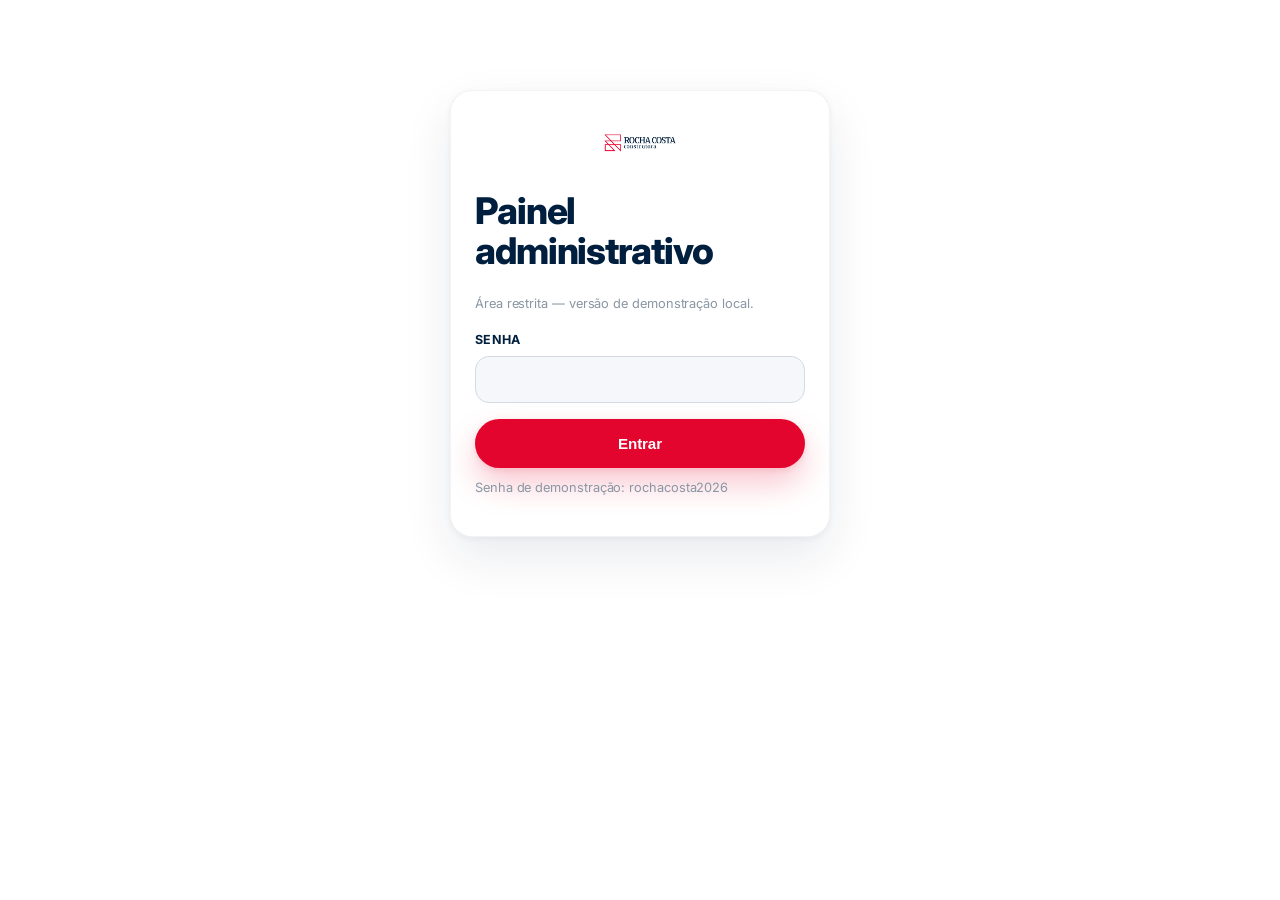
==== admin.html @ c2642dbd "Preparar site para deploy (Render): gunicorn, render.yaml, .gitignore Co-Authored-By: Claude Sonnet " ====
<!DOCTYPE html>
<html lang="pt-BR">
<head>
<meta charset="UTF-8">
<meta name="viewport" content="width=device-width, initial-scale=1.0">
<title>Painel Administrativo (demo) | Rocha Costa</title>
<meta name="robots" content="noindex, nofollow">
<link rel="preconnect" href="https://fonts.googleapis.com">
<link href="https://fonts.googleapis.com/css2?family=Inter:wght@400;500;600;700;800;900&display=swap" rel="stylesheet">
<link rel="stylesheet" href="css/style.css">
</head>
<body>

<div id="login-screen">
  <div class="login-box card">
    <div class="card-body">
      <img src="img/logo-rocha-costa.png" alt="Rocha Costa Construtora" class="brand-logo" style="margin-bottom:20px;">
      <h2>Painel administrativo</h2>
      <p class="form-note" style="margin-bottom:16px;">Área restrita — versão de demonstração local.</p>
      <form id="admin-login-form">
        <div class="field" style="margin-bottom:16px;">
          <label for="admin-senha">Senha</label>
          <input id="admin-senha" type="password" required>
        </div>
        <p id="admin-login-erro" style="display:none;color:var(--red);font-size:.85rem;margin-bottom:12px;">Senha incorreta. Tente novamente.</p>
        <button type="submit" class="btn btn-primary btn-block">Entrar</button>
        <p class="form-note">Senha de demonstração: rochacosta2026</p>
      </form>
    </div>
  </div>
</div>

<div id="admin-app" class="admin-shell" style="display:none;">
  <aside class="admin-sidebar">
    <div class="brand" style="color:#fff;margin-bottom:24px;"><span class="brand-mark">RC</span>Admin</div>
    <a href="#" data-admin-secao="secao-dashboard" class="active">Dashboard</a>
    <a href="#" data-admin-secao="secao-hero">Hero (Início)</a>
    <a href="#" data-admin-secao="secao-empreendimentos">Empreendimentos</a>
    <a href="#" data-admin-secao="secao-imoveis">Imóveis</a>
    <a href="#" data-admin-secao="secao-depoimentos">Depoimentos</a>
    <a href="#" style="margin-top:20px;border-top:1px solid rgba(255,255,255,.1);padding-top:16px;" id="admin-logout">Sair</a>
    <a href="index.html" style="color:var(--gray-500);font-size:.82rem;">← Voltar para o site</a>
  </aside>

  <main class="admin-main">
    <div class="badge-demo">
      ✅ As alterações feitas aqui já ficam salvas no servidor (server/data/*.json) e aparecem para todos os visitantes do site. É uma senha única compartilhada (sem contas por pessoa) — troque-a em <code>server/.env</code> antes de publicar.
    </div>

    <section id="secao-dashboard" class="admin-section">
      <h2>Dashboard</h2>
      <div class="grid grid-3">
        <div class="card"><div class="card-body"><h3 id="dash-hero-total">—</h3><p>Slides do hero</p></div></div>
        <div class="card"><div class="card-body"><h3 id="dash-empreendimentos-total">—</h3><p>Empreendimentos</p></div></div>
        <div class="card"><div class="card-body"><h3 id="dash-imoveis-total">—</h3><p>Imóveis cadastrados</p></div></div>
        <div class="card"><div class="card-body"><h3 id="dash-depoimentos-total">—</h3><p>Depoimentos</p></div></div>
      </div>
    </section>

    <section id="secao-hero" class="admin-section" style="display:none;">
      <div class="admin-toolbar">
        <h2 class="mt-0">Hero da página inicial</h2>
      </div>
      <table class="admin-table" style="margin-bottom:30px;">
        <thead><tr><th>Imagem</th><th>Título</th><th>Botão leva para</th><th>Área manual</th><th>Ações</th></tr></thead>
        <tbody id="admin-hero-tbody"></tbody>
      </table>

      <div class="form-card">
        <h3 class="mt-0" id="form-hero-titulo-secao">Adicionar slide</h3>
        <form id="form-hero">
          <input type="hidden" id="hero-id">
          <div class="form-row">
            <div class="field"><label for="hero-eyebrow">Selo pequeno (eyebrow)</label><input id="hero-eyebrow" placeholder="Ex: Construtora em Petrolina-PE"></div>
            <div class="field"><label for="hero-cta-texto">Texto do botão</label><input id="hero-cta-texto" required></div>
          </div>
          <div class="field" style="margin-bottom:16px;">
            <label for="hero-titulo">Título (H1)</label>
            <input id="hero-titulo" required>
          </div>
          <div class="field" style="margin-bottom:16px;">
            <label for="hero-texto">Texto de apoio</label>
            <textarea id="hero-texto" rows="3"></textarea>
          </div>

          <div class="form-row">
            <div class="field">
              <label for="hero-cta-tipo">Botão leva para</label>
              <select id="hero-cta-tipo">
                <option value="imoveis">Empreendimentos (catálogo de imóveis)</option>
                <option value="portfolio">Portfólio de obras</option>
                <option value="simulador">Simulador de financiamento</option>
                <option value="depoimentos">Depoimentos</option>
                <option value="contato">Contato</option>
                <option value="whatsapp">WhatsApp</option>
                <option value="url">URL personalizada</option>
              </select>
            </div>
            <div class="field" id="hero-cta-valor-wrap" style="display:none;">
              <label for="hero-cta-valor">URL personalizada</label>
              <input id="hero-cta-valor" placeholder="https://...">
            </div>
          </div>

          <div class="form-row">
            <div class="field">
              <label for="hero-imagem-arquivo">Imagem para desktop (upload)</label>
              <input type="file" id="hero-imagem-arquivo" accept="image/png,image/jpeg,image/webp,image/gif">
              <input type="text" id="hero-imagem-url" placeholder="ou cole a URL de uma imagem já publicada" style="margin-top:8px;">
              <p class="form-note" id="hero-upload-status"></p>
            </div>
            <div class="field">
              <label for="hero-imagem-mobile-arquivo">Imagem para celular (upload)</label>
              <input type="file" id="hero-imagem-mobile-arquivo" accept="image/png,image/jpeg,image/webp,image/gif">
              <input type="text" id="hero-imagem-mobile-url" placeholder="ou cole a URL de uma imagem já publicada" style="margin-top:8px;">
              <p class="form-note" id="hero-upload-mobile-status"></p>
              <p class="form-note" style="margin-top:6px;">Opcional. Se não enviar, a imagem de desktop também é usada no celular.</p>
            </div>
          </div>

          <div class="field" style="margin-bottom:16px;">
            <label class="checkbox-row" style="margin-bottom:10px;">
              <input type="checkbox" id="hero-area-ativa">
              <span>Esta imagem já tem um botão desenhado nela — definir manualmente a área clicável sobre a imagem (destino usa a opção "Botão leva para" acima)</span>
            </label>
            <div id="hero-area-editor-wrap" style="display:none;">
              <p class="form-note" style="margin-top:0;">Arraste sobre a imagem para desenhar a área, ou ajuste os números abaixo. Sem detecção automática — 100% manual.</p>
              <div class="area-editor" id="hero-area-editor">
                <img id="hero-area-preview-img" alt="Prévia da imagem do slide">
                <div class="area-editor-box" id="hero-area-box" style="display:none;"></div>
              </div>
              <div class="form-row" style="margin-top:14px;">
                <div class="field"><label for="hero-area-x">X (%)</label><input type="number" id="hero-area-x" min="0" max="100" step="0.1" value="10"></div>
                <div class="field"><label for="hero-area-y">Y (%)</label><input type="number" id="hero-area-y" min="0" max="100" step="0.1" value="10"></div>
              </div>
              <div class="form-row">
                <div class="field"><label for="hero-area-largura">Largura (%)</label><input type="number" id="hero-area-largura" min="1" max="100" step="0.1" value="30"></div>
                <div class="field"><label for="hero-area-altura">Altura (%)</label><input type="number" id="hero-area-altura" min="1" max="100" step="0.1" value="15"></div>
              </div>
            </div>
          </div>

          <div class="hero-actions">
            <button type="submit" class="btn btn-primary">Salvar slide</button>
            <button type="button" id="hero-cancelar" class="btn btn-outline-navy">Limpar formulário</button>
          </div>
          <p class="form-note">As mudanças aparecem no site assim que você salvar — recarregue a home para ver.</p>
        </form>
      </div>
    </section>

    <section id="secao-empreendimentos" class="admin-section" style="display:none;">
      <div class="admin-toolbar">
        <h2 class="mt-0">Empreendimentos</h2>
      </div>
      <table class="admin-table" style="margin-bottom:30px;">
        <thead><tr><th>Capa</th><th>Nome</th><th>Status</th><th>Ano</th><th>Unidades</th><th>Ações</th></tr></thead>
        <tbody id="admin-empreendimentos-tbody"></tbody>
      </table>

      <div class="form-card">
        <h3 class="mt-0" id="form-empreendimento-titulo-secao">Adicionar empreendimento</h3>
        <form id="form-empreendimento">
          <input type="hidden" id="emp-id">
          <div class="form-row">
            <div class="field"><label for="emp-nome">Nome</label><input id="emp-nome" required></div>
            <div class="field">
              <label for="emp-status">Status</label>
              <select id="emp-status">
                <option>Lançamento</option>
                <option>Em construção</option>
                <option>Entregue</option>
              </select>
            </div>
          </div>
          <div class="field" style="margin-bottom:16px;">
            <label for="emp-descricao">Descrição</label>
            <textarea id="emp-descricao" rows="3"></textarea>
          </div>
          <div class="field" style="margin-bottom:16px;">
            <label for="emp-diferenciais">Diferenciais (um por linha)</label>
            <textarea id="emp-diferenciais" rows="3" placeholder="Equipe própria de obra
Documentação regularizada"></textarea>
          </div>
          <div class="form-row">
            <div class="field"><label for="emp-ano">Ano</label><input type="number" id="emp-ano" min="2000" max="2100"></div>
            <div class="field"><label for="emp-total-unidades">Total de unidades</label><input type="number" id="emp-total-unidades" min="0"></div>
          </div>
          <div class="form-row">
            <div class="field"><label for="emp-lat">Latitude</label><input type="number" step="any" id="emp-lat" value="-9.3891"></div>
            <div class="field"><label for="emp-lng">Longitude</label><input type="number" step="any" id="emp-lng" value="-40.5030"></div>
          </div>

          <div class="field" style="margin-bottom:16px;">
            <label for="emp-imagens-arquivo">Fotos (pode selecionar várias de uma vez)</label>
            <input type="file" id="emp-imagens-arquivo" accept="image/png,image/jpeg,image/webp,image/gif" multiple>
            <p class="form-note" id="emp-upload-status"></p>
            <p class="form-note" style="margin-top:6px;">A primeira foto da lista é a capa (marcada em vermelho). Arraste as miniaturas para reordenar.</p>
            <div id="emp-imagens-lista" class="admin-galeria"></div>
          </div>

          <div class="hero-actions">
            <button type="submit" class="btn btn-primary">Salvar empreendimento</button>
            <button type="button" id="emp-cancelar" class="btn btn-outline-navy">Limpar formulário</button>
          </div>
        </form>
      </div>
    </section>

    <section id="secao-imoveis" class="admin-section" style="display:none;">
      <div class="admin-toolbar">
        <h2 class="mt-0">Imóveis</h2>
      </div>
      <table class="admin-table" style="margin-bottom:30px;">
        <thead><tr><th>ID</th><th>Título</th><th>Bairro</th><th>Status</th><th>Preço</th><th>Ações</th></tr></thead>
        <tbody id="admin-imoveis-tbody"></tbody>
      </table>

      <div class="form-card" id="form-imovel-wrap">
        <h3 class="mt-0">Adicionar / editar imóvel</h3>
        <form id="form-imovel">
          <input type="hidden" id="imovel-id">
          <div class="form-row">
            <div class="field"><label for="imovel-titulo">Título</label><input id="imovel-titulo" required></div>
            <div class="field"><label for="imovel-bairro">Bairro</label><input id="imovel-bairro" required></div>
          </div>
          <div class="form-row">
            <div class="field">
              <label for="imovel-status">Status</label>
              <select id="imovel-status">
                <option>Lançamento</option>
                <option>Em obras</option>
                <option>Pronto para morar</option>
              </select>
            </div>
            <div class="field"><label for="imovel-preco">Preço (R$)</label><input id="imovel-preco" type="number" required></div>
          </div>
          <div class="field" style="margin-bottom:18px;">
            <label for="imovel-empreendimento">Empreendimento (opcional)</label>
            <select id="imovel-empreendimento">
              <option value="">Nenhum (imóvel avulso)</option>
            </select>
          </div>
          <label class="checkbox-row" style="margin-bottom:18px;">
            <input type="checkbox" id="imovel-destaque">
            <span>Destacar na página inicial (aparece em "Imóveis em destaque")</span>
          </label>
          <div class="hero-actions">
            <button type="submit" class="btn btn-primary">Salvar</button>
            <button type="button" id="imovel-cancelar" class="btn btn-outline-navy">Limpar formulário</button>
          </div>
        </form>
      </div>
    </section>

    <section id="secao-depoimentos" class="admin-section" style="display:none;">
      <h2>Depoimentos</h2>
      <table class="admin-table" style="margin-bottom:30px;">
        <thead><tr><th>Nome</th><th>Empreendimento</th><th>Nota</th><th>Ações</th></tr></thead>
        <tbody id="admin-depoimentos-tbody"></tbody>
      </table>

      <div class="form-card">
        <h3 class="mt-0">Adicionar depoimento</h3>
        <form id="form-depoimento">
          <div class="form-row">
            <div class="field"><label for="dep-nome">Nome</label><input id="dep-nome" required></div>
            <div class="field"><label for="dep-empreendimento">Empreendimento</label><input id="dep-empreendimento" required></div>
          </div>
          <div class="field" style="margin-bottom:16px;">
            <label for="dep-estrelas">Nota (1 a 5)</label>
            <select id="dep-estrelas">
              <option>5</option><option>4</option><option>3</option><option>2</option><option>1</option>
            </select>
          </div>
          <div class="field" style="margin-bottom:16px;">
            <label for="dep-texto">Depoimento</label>
            <textarea id="dep-texto" rows="3" required></textarea>
          </div>
          <button type="submit" class="btn btn-primary">Adicionar</button>
        </form>
      </div>
    </section>
  </main>
</div>

<script src="js/api.js"></script>
<script src="js/main.js"></script>
<script src="js/admin.js"></script>
</body>
</html>
---- css/style.css ----
/* =========================================================
   Rocha Costa — Design System
   Navy #001F3E / Red #E3052D
   ========================================================= */

:root {
  --navy: #001F3E;
  --navy-light: #0A3760;
  --navy-dark: #001327;
  --red: #E3052D;
  --red-dark: #B80423;
  --white: #FFFFFF;
  --off-white: #F5F7FA;
  --gray-100: #EEF1F5;
  --gray-300: #D3DAE3;
  --gray-500: #8A96A3;
  --gray-700: #4B5563;
  --text: #16212E;

  --font-heading: -apple-system, BlinkMacSystemFont, 'SF Pro Display', 'Inter', 'Segoe UI', sans-serif;
  --font-body: -apple-system, BlinkMacSystemFont, 'SF Pro Text', 'Inter', 'Segoe UI', sans-serif;

  --radius-sm: 14px;
  --radius: 22px;
  --radius-lg: 32px;
  --radius-pill: 980px;

  /* Escala de espaçamento (8pt) */
  --space-1: 8px;
  --space-2: 16px;
  --space-3: 24px;
  --space-4: 40px;
  --space-5: 64px;
  --space-6: 96px;

  /* Easing consistente para toda micro-interação */
  --ease: cubic-bezier(.22, .61, .36, 1);
  --ease-spring: cubic-bezier(.34, 1.56, .64, 1);

  /* Sombras em camadas: ambient (contato) + direct (projetada) */
  --shadow-xs: 0 1px 2px rgba(0, 31, 62, .05);
  --shadow-sm: 0 1px 2px rgba(0, 31, 62, .04), 0 6px 14px rgba(0, 31, 62, .07);
  --shadow: 0 2px 6px rgba(0, 31, 62, .05), 0 20px 50px rgba(0, 31, 62, .09);
  --shadow-lg: 0 6px 16px rgba(0, 31, 62, .08), 0 30px 90px rgba(0, 31, 62, .16);
  --shadow-xl: 0 10px 24px rgba(0, 31, 62, .10), 0 50px 120px rgba(0, 31, 62, .22);
  --shadow-red: 0 2px 6px rgba(227, 5, 45, .12), 0 16px 32px rgba(227, 5, 45, .22);
  --shadow-red-lg: 0 4px 10px rgba(227, 5, 45, .16), 0 22px 44px rgba(227, 5, 45, .30);
  --shadow-wa: 0 2px 6px rgba(37, 211, 102, .16), 0 16px 32px rgba(37, 211, 102, .30);

  --container: 1180px;
}

* { box-sizing: border-box; }
html { scroll-behavior: smooth; }

@media (prefers-reduced-motion: reduce) {
  html { scroll-behavior: auto; }
  *, *::before, *::after { animation-duration: .01ms !important; animation-iteration-count: 1 !important; transition-duration: .01ms !important; scroll-behavior: auto !important; }
}

body {
  margin: 0;
  font-family: var(--font-body);
  color: var(--text);
  background: var(--white);
  line-height: 1.6;
  -webkit-font-smoothing: antialiased;
  letter-spacing: -0.011em;
}

h1, h2, h3, h4 {
  font-family: var(--font-heading);
  color: var(--navy);
  line-height: 1.1;
  letter-spacing: -0.03em;
  margin: 0 0 .6em;
}

h1 { font-size: clamp(2.2rem, 4.4vw, 3.4rem); font-weight: 800; }
h2 { font-size: clamp(1.7rem, 3vw, 2.3rem); font-weight: 800; }
h3 { font-size: 1.3rem; font-weight: 700; letter-spacing: -0.02em; }
h4 { font-size: 1.05rem; font-weight: 700; letter-spacing: -0.015em; }
p { margin: 0 0 1em; color: var(--gray-700); letter-spacing: -0.006em; }
strong, b { font-weight: 700; color: var(--navy); }
a { color: var(--red); text-decoration: none; transition: color .2s var(--ease), opacity .2s var(--ease); }
a:hover { text-decoration: underline; }
img { max-width: 100%; display: block; }
ul { padding-left: 1.2em; }

/* Foco de acessibilidade com identidade própria (não o outline padrão do navegador) */
:focus { outline: none; }
a:focus-visible, button:focus-visible, [tabindex]:focus-visible {
  outline: 2.5px solid var(--red);
  outline-offset: 3px;
  border-radius: 6px;
}
input:focus-visible, select:focus-visible, textarea:focus-visible {
  outline: none;
}

.container {
  max-width: var(--container);
  margin: 0 auto;
  padding: 0 24px;
}

.section { padding: var(--space-6) 0; }
.section--tight { padding: var(--space-4) 0; }
.section--alt { background: var(--off-white); }
.section--navy { background: var(--navy); color: var(--white); }
.section--navy h2, .section--navy h3 { color: var(--white); }
.section--navy p { color: var(--gray-300); }

.eyebrow {
  display: inline-block;
  color: var(--red);
  font-weight: 700;
  letter-spacing: .08em;
  text-transform: uppercase;
  font-size: .78rem;
  margin-bottom: .6em;
}

.section-head { max-width: 680px; margin-bottom: var(--space-4); }
.section-head.center { margin-left: auto; margin-right: auto; text-align: center; }

/* ---------- Scroll reveal (movimento sutil, com propósito) ---------- */
.reveal { opacity: 0; transform: translateY(26px); transition: opacity .8s var(--ease), transform .8s var(--ease); }
.reveal.in { opacity: 1; transform: none; }
@media (prefers-reduced-motion: reduce) { .reveal { opacity: 1; transform: none; transition: none; } }

/* ---------- Ícones SVG (substituem emojis) ---------- */
.icon { width: 18px; height: 18px; flex-shrink: 0; vertical-align: -3px; }
.icon-inline { width: 18px; height: 18px; flex-shrink: 0; vertical-align: -3px; margin-right: 8px; }
.icon-sm { width: 15px; height: 15px; flex-shrink: 0; vertical-align: -2px; }
.icon-lg { width: 26px; height: 26px; }

/* ---------- Buttons ---------- */
.btn {
  display: inline-flex;
  align-items: center;
  gap: 8px;
  justify-content: center;
  padding: 15px 30px;
  border-radius: var(--radius-pill);
  font-weight: 600;
  font-size: .95rem;
  letter-spacing: -0.01em;
  border: 1.5px solid transparent;
  cursor: pointer;
  text-decoration: none !important;
  transition: transform .28s var(--ease), box-shadow .28s var(--ease), background .22s var(--ease), color .22s var(--ease), border-color .22s var(--ease);
  white-space: nowrap;
}
.btn:hover { transform: translateY(-2px); }
.btn:active { transform: translateY(0) scale(.97); transition-duration: .12s; }
.btn-primary { background: var(--red); color: var(--white); box-shadow: var(--shadow-red); }
.btn-primary:hover { background: var(--red-dark); box-shadow: var(--shadow-red-lg); }
.btn-secondary { background: var(--navy); color: var(--white); box-shadow: var(--shadow-sm); }
.btn-secondary:hover { background: var(--navy-light); box-shadow: var(--shadow); }
.btn-outline { background: rgba(255,255,255,.08); border-color: rgba(255,255,255,.5); color: var(--white); }
.btn-outline:hover { background: rgba(255,255,255,.16); border-color: rgba(255,255,255,.7); }
.btn-outline-navy { background: transparent; border-color: var(--gray-300); color: var(--navy); }
.btn-outline-navy:hover { background: var(--navy); border-color: var(--navy); color: var(--white); box-shadow: var(--shadow-sm); }
.btn-whatsapp { background: #25D366; color: var(--white); box-shadow: var(--shadow-wa); }
.btn-whatsapp:hover { background: #1DA851; box-shadow: 0 4px 10px rgba(37,211,102,.20), 0 22px 44px rgba(37,211,102,.36); }
.btn-block { width: 100%; }
.btn-sm { padding: 10px 18px; font-size: .82rem; }

/* ---------- Header / Nav ---------- */
.site-header {
  position: sticky; top: 0; z-index: 500;
  background: rgba(255,255,255,.75);
  backdrop-filter: saturate(180%) blur(20px);
  -webkit-backdrop-filter: saturate(180%) blur(20px);
  box-shadow: 0 1px 0 rgba(0,0,0,.06);
}
.navbar { display: flex; align-items: center; justify-content: space-between; height: 84px; }
.brand { display: flex; align-items: center; gap: 10px; font-family: var(--font-heading); font-weight: 800; font-size: 1.3rem; color: var(--navy); }
.brand span { color: var(--red); }
.brand-logo { height: 40px; width: auto; display: block; }
@media (max-width: 960px) { .brand-logo { height: 34px; } }
.login-box .brand-logo { height: 56px; width: auto; object-fit: contain; margin: 0 auto 20px; }

.brand-mark {
  width: 42px; height: 42px; border-radius: 13px;
  background: linear-gradient(135deg, var(--navy), var(--navy-light));
  color: var(--white); display: flex; align-items: center; justify-content: center;
  font-weight: 800; font-family: var(--font-heading);
}

.nav-links { display: flex; align-items: center; gap: 30px; list-style: none; margin: 0; padding: 0; }
.nav-links a { color: var(--navy); font-weight: 600; font-size: .95rem; position: relative; padding-bottom: 4px; }
.nav-links a::after {
  content: ""; position: absolute; left: 0; right: 100%; bottom: -2px; height: 2px;
  background: var(--red); border-radius: 2px; transition: right .3s var(--ease);
}
.nav-links a:hover, .nav-links a.active { color: var(--red); text-decoration: none; }
.nav-links a:hover::after, .nav-links a.active::after { right: 0; }
.nav-cta { display: flex; align-items: center; gap: 12px; }

/* ---------- Busca no header ---------- */
.nav-search { position: relative; }
.nav-search-toggle {
  display: flex; align-items: center; justify-content: center;
  width: 40px; height: 40px; border-radius: 50%; border: none; background: none;
  color: var(--navy); cursor: pointer; transition: background .2s var(--ease), color .2s var(--ease);
}
.nav-search-toggle:hover { background: var(--gray-100); color: var(--red); }
.nav-search-toggle .icon { width: 19px; height: 19px; }
.nav-search-form {
  position: absolute; top: calc(100% + 12px); right: 0;
  width: 340px; max-width: 88vw; background: var(--white);
  border-radius: var(--radius-sm); box-shadow: var(--shadow-lg);
  padding: 12px; z-index: 600;
  opacity: 0; transform: translateY(-8px); pointer-events: none;
  transition: opacity .22s var(--ease), transform .22s var(--ease);
}
.nav-search-form.open { opacity: 1; transform: none; pointer-events: auto; }
.nav-search-form input { margin-bottom: 0; }
.nav-search-resultados { margin-top: 8px; max-height: 340px; overflow-y: auto; }
.nav-search-resultados a {
  display: flex; flex-direction: column; gap: 2px; padding: 10px 12px;
  border-radius: 8px; color: var(--text); text-decoration: none !important;
}
.nav-search-resultados a:hover, .nav-search-resultados a.ativo { background: var(--off-white); }
.nav-search-resultados .nsr-titulo { font-weight: 600; font-size: .92rem; color: var(--navy); }
.nav-search-resultados .nsr-meta { font-size: .78rem; color: var(--gray-500); }
.nav-search-vazio { padding: 12px; color: var(--gray-500); font-size: .85rem; text-align: center; }
@media (max-width: 1080px) { .nav-search-form { right: -50px; width: 300px; } }

.nav-toggle {
  display: none; background: none; border: none; cursor: pointer;
  width: 40px; height: 40px; flex-direction: column; justify-content: center; gap: 5px;
}
.nav-toggle span { display: block; height: 3px; background: var(--navy); border-radius: 2px; }

@media (max-width: 960px) {
  .nav-links {
    position: absolute; top: calc(100% + 8px); left: 16px; right: 16px;
    background: var(--white); flex-direction: column; align-items: flex-start;
    padding: 20px 24px; gap: 16px; box-shadow: var(--shadow-lg);
    border-radius: var(--radius);
    display: none;
  }
  .nav-links.open { display: flex; }
  .nav-toggle { display: flex; }
  .nav-cta .btn-secondary { display: none; }
}

/* ---------- Hero ---------- */
.hero {
  background:
    radial-gradient(circle at 12% 20%, rgba(227,5,45,.16), transparent 42%),
    radial-gradient(circle at 88% 78%, rgba(227,5,45,.10), transparent 40%),
    radial-gradient(circle at 90% 15%, rgba(255,255,255,.05), transparent 38%),
    linear-gradient(155deg, var(--navy) 0%, var(--navy-dark) 75%);
  color: var(--white);
  position: relative;
  overflow: hidden;
  height: 100vh;
  height: 100dvh;
}
.hero::before {
  /* textura sutil de pontos, ligada à identidade (some suavemente para baixo) */
  content: "";
  position: absolute; inset: 0;
  background-image: radial-gradient(rgba(255,255,255,.08) 1px, transparent 1px);
  background-size: 26px 26px;
  -webkit-mask-image: linear-gradient(180deg, rgba(0,0,0,.85), transparent 82%);
  mask-image: linear-gradient(180deg, rgba(0,0,0,.85), transparent 82%);
  pointer-events: none;
}
.hero::after {
  content: "";
  position: absolute; right: -160px; top: -160px;
  width: 560px; height: 560px; border-radius: 50%;
  background: radial-gradient(circle, rgba(227,5,45,.32), transparent 70%);
  filter: blur(20px);
}
.hero-grid { display: grid; grid-template-columns: 1.1fr .9fr; gap: 50px; align-items: center; position: relative; z-index: 1; }
.hero h1 { color: var(--white); }
.hero p.lead { color: var(--gray-300); font-size: 1.1rem; max-width: 520px; }
.hero-actions { display: flex; gap: 14px; flex-wrap: wrap; margin-top: 28px; }
.hero-stats { display: flex; gap: 34px; margin-top: 46px; flex-wrap: wrap; }
.hero-stats strong { display: block; font-size: 1.8rem; font-family: var(--font-heading); color: var(--white); }
.hero-stats span { color: var(--gray-300); font-size: .85rem; }
.hero-card {
  background: linear-gradient(165deg, rgba(255,255,255,.09), rgba(255,255,255,.03));
  border: 1px solid rgba(255,255,255,.16);
  border-radius: var(--radius);
  padding: 28px;
  backdrop-filter: blur(10px);
  box-shadow: var(--shadow-xl), inset 0 1px 0 rgba(255,255,255,.12);
  transition: transform .35s var(--ease), box-shadow .35s var(--ease);
}
.hero-card:hover { transform: translateY(-3px); }

/* Imagem opcional por slide (definida no admin) + área clicável manual sobre ela */
.hero-imagem-wrap {
  position: relative; border-radius: var(--radius); overflow: hidden;
  box-shadow: var(--shadow-xl); line-height: 0;
}
.hero-imagem { width: 100%; height: 100%; min-height: 280px; object-fit: cover; display: block; }
.hero-area-clicavel { position: absolute; display: block; cursor: pointer; }

@media (max-width: 900px) {
  .hero-grid { grid-template-columns: 1fr; }
}

/* ---------- Hero carousel ---------- */
.hero-track {
  display: flex;
  height: 100%;
  transition: transform .6s cubic-bezier(.4, 0, .2, 1);
}
.hero-slide { min-width: 100%; height: 100%; position: relative; }

/* Slide em tela cheia: só a imagem (ou o fundo navy quando não há imagem),
   sem texto nem botão sobrepostos — a área clicável manual (quando definida)
   continua funcionando por cima da imagem. */
.hero-imagem-wrap-full { position: absolute; inset: 0; }
.hero-imagem-wrap-full picture { display: block; width: 100%; height: 100%; }
.hero-imagem-full { width: 100%; height: 100%; object-fit: cover; display: block; }

.hero-dots {
  position: absolute; left: 50%; bottom: 22px; transform: translateX(-50%);
  display: flex; gap: 8px; z-index: 3;
}
.hero-dots button {
  width: 9px; height: 9px; border-radius: 50%; background: rgba(255,255,255,.35);
  border: none; cursor: pointer; padding: 0; transition: all .3s var(--ease);
}
.hero-dots button:hover { background: rgba(255,255,255,.55); }
.hero-dots button.active { background: var(--red); width: 24px; border-radius: 6px; }

/* ---------- Slider genérico (destaques, portfólio) ---------- */
.slider { position: relative; }
.slider-viewport { overflow: hidden; }
.slider-track {
  display: flex; gap: 28px;
  transition: transform .5s cubic-bezier(.4, 0, .2, 1);
}
.slider-track > * {
  flex: 0 0 calc((100% - 56px) / 3);
}
@media (max-width: 960px) { .slider-track > * { flex: 0 0 calc((100% - 28px) / 2); } }
@media (max-width: 640px) { .slider-track > * { flex: 0 0 100%; } }

.slider-arrow {
  position: absolute; top: 40%; transform: translateY(-50%);
  width: 48px; height: 48px; border-radius: 50%;
  background: var(--white); box-shadow: var(--shadow);
  color: var(--navy); font-size: 1.4rem; border: none;
  display: flex; align-items: center; justify-content: center;
  cursor: pointer; z-index: 4; transition: transform .28s var(--ease), box-shadow .28s var(--ease), opacity .2s var(--ease), color .2s var(--ease);
}
.slider-arrow:hover { transform: translateY(-50%) scale(1.08); box-shadow: var(--shadow-lg); color: var(--red); }
.slider-arrow:active { transform: translateY(-50%) scale(.95); }
.slider-arrow.prev { left: -20px; }
.slider-arrow.next { right: -20px; }
.slider-arrow.off { opacity: .35; pointer-events: none; }
@media (max-width: 720px) {
  .slider-arrow.prev { left: 4px; } .slider-arrow.next { right: 4px; }
}

.slider-dots { display: flex; gap: 8px; justify-content: center; margin-top: 30px; }
.slider-dots span {
  width: 9px; height: 9px; border-radius: 50%; background: var(--gray-300);
  cursor: pointer; transition: all .3s var(--ease); display: block;
}
.slider-dots span:hover { background: var(--gray-500); }
.slider-dots span.active { background: var(--red); width: 24px; border-radius: 6px; }

.page-hero {
  background:
    radial-gradient(circle at 85% 20%, rgba(227,5,45,.18), transparent 45%),
    radial-gradient(circle at 10% 90%, rgba(255,255,255,.05), transparent 40%),
    linear-gradient(155deg, var(--navy) 0%, var(--navy-dark) 85%);
  color: var(--white);
  padding: 64px 0;
  border-radius: 0 0 var(--radius-lg) var(--radius-lg);
  position: relative; overflow: hidden;
}
.page-hero::before {
  content: "";
  position: absolute; inset: 0;
  background-image: radial-gradient(rgba(255,255,255,.07) 1px, transparent 1px);
  background-size: 26px 26px;
  -webkit-mask-image: linear-gradient(180deg, rgba(0,0,0,.7), transparent 90%);
  mask-image: linear-gradient(180deg, rgba(0,0,0,.7), transparent 90%);
  pointer-events: none;
}
.page-hero .container { position: relative; z-index: 1; }
.page-hero .eyebrow { color: #ff8095; }
.page-hero h1 { color: var(--white); margin-bottom: .2em; }
.breadcrumb { color: var(--gray-300); font-size: .88rem; }
.breadcrumb a { color: var(--gray-300); }
.breadcrumb a:hover { color: var(--white); }

/* ---------- Grids & Cards ---------- */
.grid { display: grid; gap: 28px; }
.grid-2 { grid-template-columns: repeat(2, 1fr); }
.grid-3 { grid-template-columns: repeat(3, 1fr); }
.grid-4 { grid-template-columns: repeat(4, 1fr); }
@media (max-width: 960px) { .grid-3, .grid-4 { grid-template-columns: repeat(2, 1fr); } }
@media (max-width: 640px) { .grid-2, .grid-3, .grid-4 { grid-template-columns: 1fr; } }

.card {
  background: var(--white);
  border-radius: var(--radius);
  box-shadow: var(--shadow);
  overflow: hidden;
  transition: transform .35s var(--ease), box-shadow .35s var(--ease);
  border: 1px solid rgba(0,31,62,.05);
}
.card:hover { transform: translateY(-7px) scale(1.006); box-shadow: var(--shadow-xl); }
.card:active { transform: translateY(-3px) scale(.996); }
.card-body { padding: var(--space-3); }
.card img {
  aspect-ratio: 4 / 3; height: auto; object-fit: cover; width: 100%;
  filter: saturate(1.05) contrast(1.03);
  transition: transform .5s var(--ease), filter .35s var(--ease);
}
.card:hover img { transform: scale(1.045); filter: saturate(1.12) contrast(1.05); }
.card h3 { margin-bottom: .3em; }
.card .meta { font-size: .85rem; color: var(--gray-500); margin-bottom: .6em; }

.tag {
  display: inline-block;
  font-size: .72rem;
  font-weight: 700;
  text-transform: uppercase;
  letter-spacing: .04em;
  padding: 4px 10px;
  border-radius: 100px;
  background: var(--gray-100);
  color: var(--navy);
}
.tag--red { background: rgba(227,5,45,.12); color: var(--red); }
.tag--green { background: rgba(37,211,102,.15); color: #128a43; }
.tag--gold { background: rgba(212,160,23,.15); color: #a3780f; }

.icon-box {
  width: 56px; height: 56px; border-radius: 18px;
  background: linear-gradient(155deg, rgba(227,5,45,.14), rgba(227,5,45,.06));
  color: var(--red);
  display: flex; align-items: center; justify-content: center;
  margin-bottom: var(--space-2);
  box-shadow: inset 0 1px 0 rgba(255,255,255,.5), var(--shadow-xs);
  transition: transform .3s var(--ease), background .3s var(--ease);
}
.card:hover .icon-box { transform: scale(1.06) rotate(-3deg); }

/* ---------- Property Card ---------- */
.property-card { display: flex; flex-direction: column; }
.property-card .img-wrap { position: relative; overflow: hidden; }
.property-card .img-wrap::after {
  /* overlay de leitura: garante contraste do badge sobre qualquer foto */
  content: ""; position: absolute; inset: 0;
  background: linear-gradient(180deg, rgba(0,19,39,.28) 0%, transparent 32%, transparent 62%, rgba(0,19,39,.12) 100%);
  pointer-events: none;
}
.property-card .status-badge {
  position: absolute; top: 14px; left: 14px; z-index: 1;
  font-size: .72rem; font-weight: 700; padding: 5px 12px; border-radius: 100px;
  background: var(--white); color: var(--navy); box-shadow: var(--shadow-sm);
}
.property-price { font-family: var(--font-heading); color: var(--red); font-weight: 800; font-size: 1.25rem; letter-spacing: -0.02em; margin: 4px 0 10px; }
.property-specs { display: flex; gap: var(--space-2); font-size: .84rem; color: var(--gray-700); border-top: 1px solid var(--gray-100); padding-top: var(--space-1); margin-top: var(--space-1); flex-wrap: wrap; }
.property-specs span { display: inline-flex; align-items: center; gap: 5px; }

/* ---------- Filters ---------- */
.filters-bar {
  background: var(--white);
  border-radius: var(--radius);
  box-shadow: var(--shadow);
  padding: 22px;
  display: grid;
  grid-template-columns: repeat(5, 1fr);
  gap: 14px;
  margin-bottom: 36px;
  margin-top: -70px;
  position: relative;
  z-index: 5;
}
@media (max-width: 960px) { .filters-bar { grid-template-columns: repeat(2, 1fr); margin-top: 24px; } }

.field { display: flex; flex-direction: column; gap: 6px; }
.field label { font-size: .78rem; font-weight: 700; color: var(--navy); text-transform: uppercase; letter-spacing: .03em; }
input, select, textarea {
  font-family: var(--font-body);
  padding: 13px 16px;
  border: 1.5px solid var(--gray-300);
  border-radius: var(--radius-sm);
  font-size: .95rem;
  color: var(--text);
  background: var(--off-white);
  width: 100%;
  transition: border-color .2s ease, box-shadow .2s ease, background .2s ease;
}
input:focus, select:focus, textarea:focus { outline: none; border-color: var(--red); background: var(--white); box-shadow: 0 0 0 4px rgba(227,5,45,.10); }
.results-count { color: var(--gray-500); margin-bottom: 20px; font-size: .92rem; }

/* ---------- Forms ---------- */
.form-card {
  background: var(--white);
  border-radius: var(--radius);
  box-shadow: var(--shadow);
  padding: 34px;
}
.form-row { display: grid; grid-template-columns: 1fr 1fr; gap: 18px; margin-bottom: 18px; }
@media (max-width: 640px) { .form-row { grid-template-columns: 1fr; } }
.form-note { font-size: .8rem; color: var(--gray-500); margin-top: 10px; }
.checkbox-row { display: flex; align-items: flex-start; gap: 10px; font-size: .85rem; color: var(--gray-700); }
.checkbox-row input { width: auto; margin-top: 3px; }
.form-success {
  display: none;
  background: rgba(37,211,102,.12);
  border: 1px solid rgba(37,211,102,.4);
  color: #128a43;
  padding: 14px 18px;
  border-radius: var(--radius-sm);
  margin-bottom: 18px;
  font-size: .9rem;
}
.form-success.show { display: block; }

/* ---------- Testimonials ---------- */
.testimonial-card { padding: 26px; }
.testimonial-card .stars { color: #F2A900; margin-bottom: 10px; letter-spacing: 2px; }
.testimonial-card p { font-style: italic; color: var(--text); }
.testimonial-author { display: flex; align-items: center; gap: 12px; margin-top: 16px; }
.avatar {
  width: 44px; height: 44px; border-radius: 50%;
  background: var(--navy); color: var(--white);
  display: flex; align-items: center; justify-content: center; font-weight: 700;
  font-family: var(--font-heading);
}

/* ---------- Timeline ---------- */
.timeline { position: relative; padding-left: 32px; border-left: 3px solid var(--gray-300); }
.timeline-item { position: relative; padding-bottom: 34px; }
.timeline-item::before {
  content: ""; position: absolute; left: -40px; top: 2px;
  width: 16px; height: 16px; border-radius: 50%; background: var(--red); border: 3px solid var(--white); box-shadow: 0 0 0 2px var(--red);
}
.timeline-year { color: var(--red); font-weight: 800; font-family: var(--font-heading); }

/* ---------- Footer ---------- */
.site-footer { background: var(--navy-dark); color: var(--gray-300); padding: 60px 0 20px; }
.footer-grid { display: grid; grid-template-columns: 2fr 1fr 1fr 1.3fr; gap: 40px; margin-bottom: 40px; }
@media (max-width: 900px) { .footer-grid { grid-template-columns: 1fr 1fr; } }
@media (max-width: 560px) { .footer-grid { grid-template-columns: 1fr; } }
.site-footer h4 { color: var(--white); font-size: .95rem; margin-bottom: 16px; }
.site-footer ul { list-style: none; padding: 0; margin: 0; display: flex; flex-direction: column; gap: 10px; }
.site-footer a { color: var(--gray-300); font-size: .9rem; }
.site-footer a:hover { color: var(--white); }
.footer-bottom { border-top: 1px solid rgba(255,255,255,.1); padding-top: 20px; font-size: .82rem; display: flex; justify-content: space-between; flex-wrap: wrap; gap: 10px; }
.social-row { display: flex; gap: 10px; }
.social-row a {
  width: 36px; height: 36px; border-radius: 50%; background: rgba(255,255,255,.08);
  display: flex; align-items: center; justify-content: center;
  transition: background .25s var(--ease), transform .25s var(--ease);
}
.social-row a:hover { background: var(--red); transform: translateY(-2px); }
.social-row a .icon { width: 16px; height: 16px; }

/* ---------- WhatsApp Floating Button ---------- */
.wa-float {
  position: fixed; bottom: 24px; right: 24px; z-index: 900;
  background: #25D366; color: var(--white);
  width: 60px; height: 60px; border-radius: 50%;
  display: flex; align-items: center; justify-content: center;
  box-shadow: var(--shadow-wa);
  font-size: 1.7rem; border: none; cursor: pointer;
  animation: pulse 2.4s infinite;
  transition: transform .3s var(--ease-spring);
}
.wa-float .icon { width: 26px; height: 26px; }
.wa-float:hover { transform: scale(1.08); }
.wa-float:active { transform: scale(.94); }
@keyframes pulse {
  0% { box-shadow: 0 0 0 0 rgba(37,211,102,.5); }
  70% { box-shadow: 0 0 0 14px rgba(37,211,102,0); }
  100% { box-shadow: 0 0 0 0 rgba(37,211,102,0); }
}

/* ---------- Misc ---------- */
.divider { height: 1px; margin: var(--space-4) 0; background: linear-gradient(90deg, transparent, var(--gray-300) 15%, var(--gray-300) 85%, transparent); }
.center { text-align: center; }
.mt-0 { margin-top: 0; }
.map-embed { border-radius: var(--radius); overflow: hidden; box-shadow: var(--shadow); }
.map-embed iframe { width: 100%; height: 340px; border: 0; display: block; }

/* ---------- Estados vazio / carregando ---------- */
.empty-state, .loading-state {
  grid-column: 1 / -1;
  text-align: center;
  padding: var(--space-5) var(--space-3);
  border-radius: var(--radius);
  color: var(--gray-500);
}
.empty-state {
  background: var(--off-white);
  border: 1.5px dashed var(--gray-300);
}
.empty-state .icon-lg, .loading-state .icon-lg { width: 34px; height: 34px; color: var(--gray-300); margin-bottom: var(--space-2); }
.loading-state { display: flex; flex-direction: column; align-items: center; gap: var(--space-2); }
.loading-spinner {
  width: 30px; height: 30px; border-radius: 50%;
  border: 3px solid var(--gray-100); border-top-color: var(--red);
  animation: spin .8s linear infinite;
}
@keyframes spin { to { transform: rotate(360deg); } }

.admin-shell { display: grid; grid-template-columns: 240px 1fr; min-height: 100vh; }
.admin-sidebar { background: var(--navy-dark); color: var(--white); padding: 24px; }
.admin-sidebar a { display: block; color: var(--gray-300); padding: 10px 14px; border-radius: var(--radius-sm); font-weight: 600; transition: background .2s ease, color .2s ease, transform .15s ease; }
.admin-sidebar a:hover { background: rgba(255,255,255,.06); color: var(--white); text-decoration: none; }
.admin-sidebar a.active { background: rgba(255,255,255,.12); color: var(--white); text-decoration: none; transform: translateX(2px); }

@keyframes adminSectionEnter {
  from { opacity: 0; transform: translateY(10px); }
  to { opacity: 1; transform: translateY(0); }
}
@keyframes adminSectionLeave {
  from { opacity: 1; transform: translateY(0); }
  to { opacity: 0; transform: translateY(-6px); }
}
.admin-section--enter { animation: adminSectionEnter .28s cubic-bezier(.2,.8,.2,1); }
.admin-section--leave { animation: adminSectionLeave .15s ease forwards; }
.admin-main { padding: 32px; background: var(--off-white); }
.admin-table { width: 100%; border-collapse: collapse; background: var(--white); border-radius: var(--radius); overflow: hidden; box-shadow: var(--shadow); }
.admin-table th, .admin-table td { padding: 12px 16px; text-align: left; border-bottom: 1px solid var(--gray-100); font-size: .9rem; }
.admin-table th { background: var(--gray-100); color: var(--navy); font-family: var(--font-heading); }
.admin-toolbar { display: flex; justify-content: space-between; align-items: center; margin-bottom: 20px; flex-wrap: wrap; gap: 12px; }
.badge-demo { background: rgba(212,160,23,.15); color: #a3780f; padding: 12px 18px; border-radius: var(--radius-sm); font-size: .85rem; margin-bottom: 24px; }
.login-box { max-width: 380px; margin: 90px auto; }

/* ---------- Editor de área clicável manual (admin > Hero) ---------- */
.area-editor {
  position: relative; border-radius: var(--radius-sm); overflow: hidden;
  border: 1.5px solid var(--gray-300); background: var(--gray-100);
  cursor: crosshair; user-select: none; max-width: 480px;
}
.area-editor img { width: 100%; display: block; pointer-events: none; min-height: 120px; object-fit: cover; background: var(--gray-100); }
.area-editor-box {
  position: absolute; border: 2px dashed var(--red);
  background: rgba(227,5,45,.15); pointer-events: none;
}
.admin-hero-thumb { width: 64px; height: 42px; object-fit: cover; border-radius: 6px; background: var(--gray-100); }

/* Galeria de fotos arrastável (admin > Empreendimentos) */
.admin-galeria { display: flex; flex-wrap: wrap; gap: 10px; margin-top: 12px; }
.admin-galeria-item {
  position: relative; width: 96px; height: 72px; border-radius: 8px; overflow: hidden;
  cursor: grab; border: 2px solid transparent; background: var(--gray-100);
}
.admin-galeria-item.capa { border-color: var(--red); }
.admin-galeria-item img { width: 100%; height: 100%; object-fit: cover; pointer-events: none; }
.admin-galeria-item .admin-galeria-remover {
  position: absolute; top: 2px; right: 2px; width: 20px; height: 20px; border-radius: 50%;
  background: rgba(0,0,0,.6); color: #fff; border: none; font-size: 12px; line-height: 1; cursor: pointer;
}
.admin-galeria-item .admin-galeria-capa-label {
  position: absolute; bottom: 0; left: 0; right: 0; background: rgba(227,5,45,.88);
  color: #fff; font-size: .62rem; font-weight: 700; text-align: center; padding: 2px 0; letter-spacing: .03em;
}
.admin-galeria-item.dragging { opacity: .4; }

@media (max-width: 800px) {
  .admin-shell { grid-template-columns: 1fr; }
  .admin-sidebar { display: flex; overflow-x: auto; gap: 4px; }
}

/* =========================================================
   Atendente de IA (widget de chat flutuante)
   ========================================================= */

.rc-atendente-fab {
  position: fixed; bottom: 24px; right: 24px; z-index: 1000;
  width: 60px; height: 60px; border-radius: 50%; border: none;
  background: linear-gradient(135deg, var(--red), var(--red-dark));
  color: var(--white); cursor: pointer; box-shadow: var(--shadow-red-lg);
  display: flex; align-items: center; justify-content: center;
  transition: transform .2s var(--ease-spring);
}
.rc-atendente-fab:hover { transform: scale(1.06); }
.rc-atendente-fab svg { width: 26px; height: 26px; }
.rc-atendente-fab .rc-atendente-badge {
  position: absolute; top: -4px; right: -4px; width: 16px; height: 16px; border-radius: 50%;
  background: #25D366; border: 2px solid var(--white);
}

.rc-atendente-painel {
  position: fixed; bottom: 96px; right: 24px; z-index: 1000;
  width: 360px; max-width: calc(100vw - 32px); height: 520px; max-height: calc(100vh - 140px);
  background: var(--white); border-radius: var(--radius); box-shadow: var(--shadow-xl);
  display: flex; flex-direction: column; overflow: hidden;
  opacity: 0; transform: translateY(16px) scale(.98); pointer-events: none;
  transition: opacity .2s var(--ease), transform .2s var(--ease);
}
.rc-atendente-painel.aberto { opacity: 1; transform: translateY(0) scale(1); pointer-events: auto; }

.rc-atendente-header {
  background: linear-gradient(135deg, var(--navy), var(--navy-dark)); color: var(--white);
  padding: var(--space-2); display: flex; align-items: center; gap: 10px; flex-shrink: 0;
}
.rc-atendente-header strong { display: block; font-size: .95rem; }
.rc-atendente-header span { display: block; font-size: .74rem; color: var(--gray-300); }
.rc-atendente-header button {
  margin-left: auto; background: none; border: none; color: var(--white); cursor: pointer;
  font-size: 1.3rem; line-height: 1; opacity: .8; padding: 4px;
}
.rc-atendente-header button:hover { opacity: 1; }

.rc-atendente-msgs {
  flex: 1; overflow-y: auto; padding: var(--space-2); display: flex; flex-direction: column; gap: 10px;
  background: var(--off-white);
}
.rc-atendente-msg { max-width: 85%; padding: 10px 14px; border-radius: var(--radius-sm); font-size: .88rem; line-height: 1.45; white-space: pre-wrap; }
.rc-atendente-msg.assistant { background: var(--white); color: var(--text); align-self: flex-start; box-shadow: var(--shadow-xs); }
.rc-atendente-msg.user { background: var(--navy); color: var(--white); align-self: flex-end; }
.rc-atendente-msg.erro { background: #FDEBEC; color: var(--red-dark); align-self: flex-start; }
.rc-atendente-digitando { align-self: flex-start; display: flex; gap: 4px; padding: 10px 14px; }
.rc-atendente-digitando span {
  width: 6px; height: 6px; border-radius: 50%; background: var(--gray-500);
  animation: rc-atendente-pulso 1.1s infinite ease-in-out;
}
.rc-atendente-digitando span:nth-child(2) { animation-delay: .15s; }
.rc-atendente-digitando span:nth-child(3) { animation-delay: .3s; }
@keyframes rc-atendente-pulso { 0%, 60%, 100% { opacity: .3; transform: translateY(0); } 30% { opacity: 1; transform: translateY(-3px); } }

.rc-atendente-form {
  display: flex; gap: 8px; padding: 10px; border-top: 1px solid var(--gray-100); flex-shrink: 0; background: var(--white);
}
.rc-atendente-form input {
  flex: 1; border: 1px solid var(--gray-300); border-radius: var(--radius-pill); padding: 10px 16px;
  font-size: .88rem; font-family: var(--font-body); outline: none;
}
.rc-atendente-form input:focus { border-color: var(--navy-light); }
.rc-atendente-form button {
  width: 40px; height: 40px; border-radius: 50%; border: none; background: var(--navy); color: var(--white);
  cursor: pointer; display: flex; align-items: center; justify-content: center; flex-shrink: 0;
}
.rc-atendente-form button:disabled { opacity: .5; cursor: default; }
.rc-atendente-form button svg { width: 18px; height: 18px; }

@media (max-width: 480px) {
  .rc-atendente-painel { right: 16px; left: 16px; width: auto; bottom: 88px; }
  .rc-atendente-fab { right: 16px; bottom: 16px; }
}
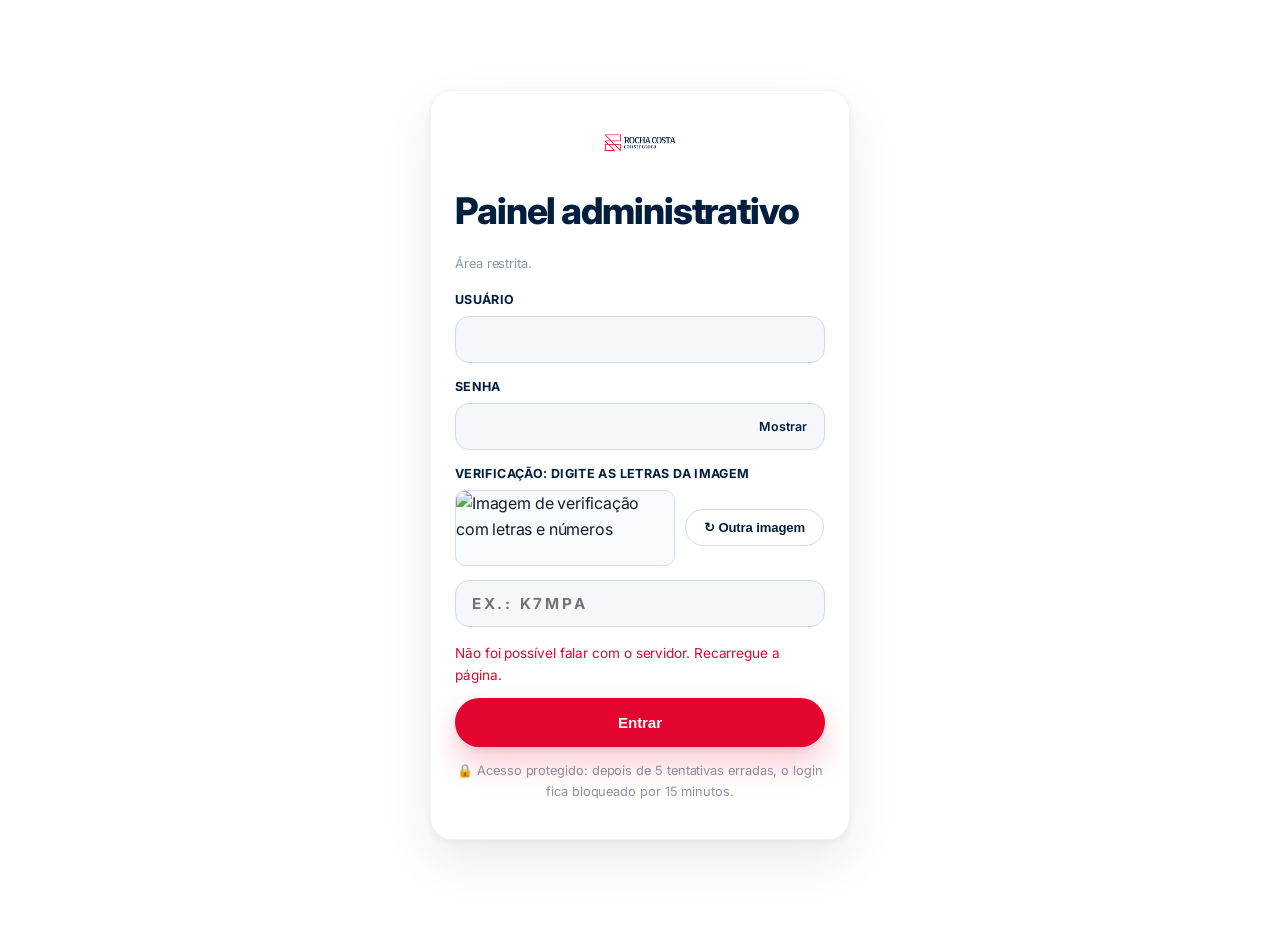
==== commit 220624c4: "Atualizar site: painel de conteúdo, login seguro com CAPTCHA e gerenciador de cookies Co-Authored-By" ====
--- a/admin.html
+++ b/admin.html
@@ -2,11 +2,12 @@
 <html lang="pt-BR">
 <head>
 <meta charset="UTF-8">
-<meta name="viewport" content="width=device-width, initial-scale=1.0">
-<title>Painel Administrativo (demo) | Rocha Costa</title>
+<meta content="width=device-width, initial-scale=1, maximum-scale=1, user-scalable=no" name="viewport">
+<title>Painel Administrativo | Rocha Costa</title>
 <meta name="robots" content="noindex, nofollow">
 <link rel="preconnect" href="https://fonts.googleapis.com">
 <link href="https://fonts.googleapis.com/css2?family=Inter:wght@400;500;600;700;800;900&display=swap" rel="stylesheet">
+<link rel="icon" type="image/png" href="img/favicon.png">
 <link rel="stylesheet" href="css/style.css">
 </head>
 <body>
@@ -16,15 +17,51 @@
     <div class="card-body">
       <img src="img/logo-rocha-costa.png" alt="Rocha Costa Construtora" class="brand-logo" style="margin-bottom:20px;">
       <h2>Painel administrativo</h2>
-      <p class="form-note" style="margin-bottom:16px;">Área restrita — versão de demonstração local.</p>
-      <form id="admin-login-form">
+      <p class="form-note" id="admin-login-nota" style="margin-bottom:16px;">Área restrita.</p>
+      <form id="admin-login-form" autocomplete="on">
+        <div class="field" style="margin-bottom:14px;">
+          <label for="admin-usuario">Usuário</label>
+          <input id="admin-usuario" type="text" autocomplete="username" autocapitalize="none" spellcheck="false" maxlength="60" required>
+        </div>
+        <div class="field" style="margin-bottom:14px;">
+          <label for="admin-senha">Senha</label>
+          <div class="campo-senha">
+            <input id="admin-senha" type="password" autocomplete="current-password" maxlength="200" required>
+            <button type="button" class="ver-senha" data-ver-senha="admin-senha" aria-label="Mostrar senha">Mostrar</button>
+          </div>
+        </div>
         <div class="field" style="margin-bottom:16px;">
-          <label for="admin-senha">Senha</label>
-          <input id="admin-senha" type="password" required>
-        </div>
-        <p id="admin-login-erro" style="display:none;color:var(--red);font-size:.85rem;margin-bottom:12px;">Senha incorreta. Tente novamente.</p>
+          <label for="admin-captcha">Verificação: digite as letras da imagem</label>
+          <div class="captcha-linha">
+            <img id="admin-captcha-img" alt="Imagem de verificação com letras e números" width="220" height="76">
+            <button type="button" id="admin-captcha-trocar" class="btn btn-outline-navy btn-sm" aria-label="Gerar outra imagem">↻ Outra imagem</button>
+          </div>
+          <input id="admin-captcha" type="text" autocomplete="off" autocapitalize="characters" spellcheck="false" maxlength="8" placeholder="Ex.: K7MPA" required style="margin-top:8px;">
+        </div>
+        <p id="admin-login-erro" role="alert" style="display:none;color:var(--red);font-size:.85rem;margin-bottom:12px;"></p>
         <button type="submit" class="btn btn-primary btn-block">Entrar</button>
-        <p class="form-note">Senha de demonstração: rochacosta2026</p>
+        <p class="form-note" style="margin-top:14px;text-align:center;">🔒 Acesso protegido: depois de 5 tentativas erradas, o login fica bloqueado por 15 minutos.</p>
+      </form>
+      <form id="admin-setup-form" style="display:none;" autocomplete="on">
+        <div class="field" style="margin-bottom:14px;">
+          <label for="admin-novo-usuario">Usuário (pode ser seu e-mail)</label>
+          <input id="admin-novo-usuario" type="text" autocomplete="username" autocapitalize="none" spellcheck="false" minlength="3" maxlength="60" required>
+        </div>
+        <div class="field" style="margin-bottom:14px;">
+          <label for="admin-nova-senha">Senha</label>
+          <div class="campo-senha">
+            <input id="admin-nova-senha" type="password" autocomplete="new-password" minlength="10" maxlength="200" required>
+            <button type="button" class="ver-senha" data-ver-senha="admin-nova-senha" aria-label="Mostrar senha">Mostrar</button>
+          </div>
+          <div class="forca-senha" id="admin-forca"><span></span></div>
+          <p class="form-note" id="admin-forca-texto" style="margin-top:6px;">Mínimo de 10 caracteres, com letras e números.</p>
+        </div>
+        <div class="field" style="margin-bottom:16px;">
+          <label for="admin-nova-senha2">Repita a senha</label>
+          <input id="admin-nova-senha2" type="password" autocomplete="new-password" minlength="10" maxlength="200" required>
+        </div>
+        <p id="admin-setup-erro" role="alert" style="display:none;color:var(--red);font-size:.85rem;margin-bottom:12px;"></p>
+        <button type="submit" class="btn btn-primary btn-block">Criar acesso e entrar</button>
       </form>
     </div>
   </div>
@@ -32,119 +69,108 @@
 
 <div id="admin-app" class="admin-shell" style="display:none;">
   <aside class="admin-sidebar">
-    <div class="brand" style="color:#fff;margin-bottom:24px;"><span class="brand-mark">RC</span>Admin</div>
+    <div class="admin-marca"><img src="img/logo-simbolo.png" alt=""><span>Admin</span></div>
     <a href="#" data-admin-secao="secao-dashboard" class="active">Dashboard</a>
-    <a href="#" data-admin-secao="secao-hero">Hero (Início)</a>
+    <a href="#" data-admin-secao="secao-paginas">✏️ Editar páginas</a>
+    <a href="#" data-admin-secao="secao-hero">Banners do topo</a>
     <a href="#" data-admin-secao="secao-empreendimentos">Empreendimentos</a>
     <a href="#" data-admin-secao="secao-imoveis">Imóveis</a>
     <a href="#" data-admin-secao="secao-depoimentos">Depoimentos</a>
+    <a href="#" data-admin-secao="secao-blog">Blog</a>
+    <a href="#" data-admin-secao="secao-leads">Leads</a>
+    <a href="#" data-admin-secao="secao-config">Configurações</a>
     <a href="#" style="margin-top:20px;border-top:1px solid rgba(255,255,255,.1);padding-top:16px;" id="admin-logout">Sair</a>
     <a href="index.html" style="color:var(--gray-500);font-size:.82rem;">← Voltar para o site</a>
   </aside>
 
   <main class="admin-main">
     <div class="badge-demo">
-      ✅ As alterações feitas aqui já ficam salvas no servidor (server/data/*.json) e aparecem para todos os visitantes do site. É uma senha única compartilhada (sem contas por pessoa) — troque-a em <code>server/.env</code> antes de publicar.
+      As alterações feitas aqui ficam salvas no servidor e aparecem para todos os visitantes do site.
     </div>
 
     <section id="secao-dashboard" class="admin-section">
       <h2>Dashboard</h2>
-      <div class="grid grid-3">
-        <div class="card"><div class="card-body"><h3 id="dash-hero-total">—</h3><p>Slides do hero</p></div></div>
+      <div class="grid grid-4">
+        <div class="card"><div class="card-body"><h3 id="dash-hero-total">—</h3><p>Banners do topo</p></div></div>
         <div class="card"><div class="card-body"><h3 id="dash-empreendimentos-total">—</h3><p>Empreendimentos</p></div></div>
         <div class="card"><div class="card-body"><h3 id="dash-imoveis-total">—</h3><p>Imóveis cadastrados</p></div></div>
         <div class="card"><div class="card-body"><h3 id="dash-depoimentos-total">—</h3><p>Depoimentos</p></div></div>
+        <div class="card"><div class="card-body"><h3 id="dash-leads-total">—</h3><p>Leads recebidos</p></div></div>
+        <div class="card"><div class="card-body"><h3 id="dash-blog-total">—</h3><p>Artigos no blog</p></div></div>
       </div>
     </section>
 
     <section id="secao-hero" class="admin-section" style="display:none;">
       <div class="admin-toolbar">
-        <h2 class="mt-0">Hero da página inicial</h2>
-      </div>
-      <table class="admin-table" style="margin-bottom:30px;">
-        <thead><tr><th>Imagem</th><th>Título</th><th>Botão leva para</th><th>Área manual</th><th>Ações</th></tr></thead>
+        <h2 class="mt-0">Banners do topo da página inicial</h2>
+      </div>
+      <p class="form-note" style="margin-top:-10px;margin-bottom:16px;">Os banners passam sozinhos, um depois do outro, no topo da página inicial. Tocar no banner leva o visitante para o destino escolhido.</p>
+      <div class="tabela-rolavel"><table class="admin-table" style="margin-bottom:30px;">
+        <thead><tr><th>Computador</th><th>Celular</th><th>Ao clicar, leva para</th><th>Ações</th></tr></thead>
         <tbody id="admin-hero-tbody"></tbody>
-      </table>
+      </table></div>
 
       <div class="form-card">
-        <h3 class="mt-0" id="form-hero-titulo-secao">Adicionar slide</h3>
+        <h3 class="mt-0" id="form-hero-titulo-secao">Adicionar banner</h3>
         <form id="form-hero">
           <input type="hidden" id="hero-id">
-          <div class="form-row">
-            <div class="field"><label for="hero-eyebrow">Selo pequeno (eyebrow)</label><input id="hero-eyebrow" placeholder="Ex: Construtora em Petrolina-PE"></div>
-            <div class="field"><label for="hero-cta-texto">Texto do botão</label><input id="hero-cta-texto" required></div>
-          </div>
-          <div class="field" style="margin-bottom:16px;">
-            <label for="hero-titulo">Título (H1)</label>
-            <input id="hero-titulo" required>
-          </div>
-          <div class="field" style="margin-bottom:16px;">
-            <label for="hero-texto">Texto de apoio</label>
-            <textarea id="hero-texto" rows="3"></textarea>
-          </div>
-
-          <div class="form-row">
+
+          <div class="form-row banner-imagens">
+            <div class="field banner-campo">
+              <label for="hero-imagem-arquivo">Imagem para computador *</label>
+              <p class="banner-dimensao">Tamanho ideal: <strong>1920 × 730 px</strong> (horizontal)</p>
+              <div class="banner-preview banner-preview--pc"><img id="hero-preview-pc" alt="Prévia da imagem para computador" hidden><span>Prévia</span></div>
+              <input type="file" id="hero-imagem-arquivo" accept="image/png,image/jpeg,image/webp,image/gif">
+              <input type="text" id="hero-imagem-url" placeholder="...ou cole o endereço de uma imagem" style="margin-top:8px;">
+              <p class="form-note" id="hero-upload-status"></p>
+            </div>
+            <div class="field banner-campo">
+              <label for="hero-imagem-mobile-arquivo">Imagem para celular</label>
+              <p class="banner-dimensao">Tamanho ideal: <strong>1080 × 1350 px</strong> (vertical)</p>
+              <div class="banner-preview banner-preview--celular"><img id="hero-preview-celular" alt="Prévia da imagem para celular" hidden><span>Prévia</span></div>
+              <input type="file" id="hero-imagem-mobile-arquivo" accept="image/png,image/jpeg,image/webp,image/gif">
+              <input type="text" id="hero-imagem-mobile-url" placeholder="...ou cole o endereço de uma imagem" style="margin-top:8px;">
+              <p class="form-note" id="hero-upload-mobile-status">Opcional: sem ela, o celular mostra a imagem de computador.</p>
+            </div>
+          </div>
+
+          <div class="banner-destino">
             <div class="field">
-              <label for="hero-cta-tipo">Botão leva para</label>
+              <label for="hero-cta-tipo">Ao clicar no banner, levar para</label>
               <select id="hero-cta-tipo">
-                <option value="imoveis">Empreendimentos (catálogo de imóveis)</option>
+                <option value="imoveis">Catálogo de imóveis</option>
+                <option value="imovel">Um imóvel específico</option>
+                <option value="empreendimento">Um empreendimento específico</option>
                 <option value="portfolio">Portfólio de obras</option>
                 <option value="simulador">Simulador de financiamento</option>
                 <option value="depoimentos">Depoimentos</option>
+                <option value="blog">Blog</option>
+                <option value="sobre">Sobre nós</option>
                 <option value="contato">Contato</option>
                 <option value="whatsapp">WhatsApp</option>
-                <option value="url">URL personalizada</option>
+                <option value="url">Endereço personalizado</option>
+                <option value="nenhum">Nenhum (banner sem link)</option>
               </select>
             </div>
-            <div class="field" id="hero-cta-valor-wrap" style="display:none;">
-              <label for="hero-cta-valor">URL personalizada</label>
-              <input id="hero-cta-valor" placeholder="https://...">
-            </div>
-          </div>
-
-          <div class="form-row">
+            <div class="field" id="hero-cta-item-wrap" hidden>
+              <label for="hero-cta-item" id="hero-cta-item-label">Qual imóvel?</label>
+              <select id="hero-cta-item"></select>
+            </div>
+            <div class="field" id="hero-cta-valor-wrap" hidden>
+              <label for="hero-cta-valor">Endereço</label>
+              <input id="hero-cta-valor" inputmode="url" placeholder="https://... ou contato.html">
+            </div>
             <div class="field">
-              <label for="hero-imagem-arquivo">Imagem para desktop (upload)</label>
-              <input type="file" id="hero-imagem-arquivo" accept="image/png,image/jpeg,image/webp,image/gif">
-              <input type="text" id="hero-imagem-url" placeholder="ou cole a URL de uma imagem já publicada" style="margin-top:8px;">
-              <p class="form-note" id="hero-upload-status"></p>
-            </div>
-            <div class="field">
-              <label for="hero-imagem-mobile-arquivo">Imagem para celular (upload)</label>
-              <input type="file" id="hero-imagem-mobile-arquivo" accept="image/png,image/jpeg,image/webp,image/gif">
-              <input type="text" id="hero-imagem-mobile-url" placeholder="ou cole a URL de uma imagem já publicada" style="margin-top:8px;">
-              <p class="form-note" id="hero-upload-mobile-status"></p>
-              <p class="form-note" style="margin-top:6px;">Opcional. Se não enviar, a imagem de desktop também é usada no celular.</p>
-            </div>
-          </div>
-
-          <div class="field" style="margin-bottom:16px;">
-            <label class="checkbox-row" style="margin-bottom:10px;">
-              <input type="checkbox" id="hero-area-ativa">
-              <span>Esta imagem já tem um botão desenhado nela — definir manualmente a área clicável sobre a imagem (destino usa a opção "Botão leva para" acima)</span>
-            </label>
-            <div id="hero-area-editor-wrap" style="display:none;">
-              <p class="form-note" style="margin-top:0;">Arraste sobre a imagem para desenhar a área, ou ajuste os números abaixo. Sem detecção automática — 100% manual.</p>
-              <div class="area-editor" id="hero-area-editor">
-                <img id="hero-area-preview-img" alt="Prévia da imagem do slide">
-                <div class="area-editor-box" id="hero-area-box" style="display:none;"></div>
-              </div>
-              <div class="form-row" style="margin-top:14px;">
-                <div class="field"><label for="hero-area-x">X (%)</label><input type="number" id="hero-area-x" min="0" max="100" step="0.1" value="10"></div>
-                <div class="field"><label for="hero-area-y">Y (%)</label><input type="number" id="hero-area-y" min="0" max="100" step="0.1" value="10"></div>
-              </div>
-              <div class="form-row">
-                <div class="field"><label for="hero-area-largura">Largura (%)</label><input type="number" id="hero-area-largura" min="1" max="100" step="0.1" value="30"></div>
-                <div class="field"><label for="hero-area-altura">Altura (%)</label><input type="number" id="hero-area-altura" min="1" max="100" step="0.1" value="15"></div>
-              </div>
+              <label for="hero-titulo">Nome do banner (opcional)</label>
+              <input id="hero-titulo" placeholder="Ex.: Lançamento Vila Eduardo">
+              <p class="form-note">Usado para identificar o banner e por leitores de tela.</p>
             </div>
           </div>
 
           <div class="hero-actions">
-            <button type="submit" class="btn btn-primary">Salvar slide</button>
+            <button type="submit" class="btn btn-primary">Salvar banner</button>
             <button type="button" id="hero-cancelar" class="btn btn-outline-navy">Limpar formulário</button>
           </div>
-          <p class="form-note">As mudanças aparecem no site assim que você salvar — recarregue a home para ver.</p>
         </form>
       </div>
     </section>
@@ -153,10 +179,10 @@
       <div class="admin-toolbar">
         <h2 class="mt-0">Empreendimentos</h2>
       </div>
-      <table class="admin-table" style="margin-bottom:30px;">
+      <div class="tabela-rolavel"><table class="admin-table" style="margin-bottom:30px;">
         <thead><tr><th>Capa</th><th>Nome</th><th>Status</th><th>Ano</th><th>Unidades</th><th>Ações</th></tr></thead>
         <tbody id="admin-empreendimentos-tbody"></tbody>
-      </table>
+      </table></div>
 
       <div class="form-card">
         <h3 class="mt-0" id="form-empreendimento-titulo-secao">Adicionar empreendimento</h3>
@@ -186,10 +212,16 @@
             <div class="field"><label for="emp-ano">Ano</label><input type="number" id="emp-ano" min="2000" max="2100"></div>
             <div class="field"><label for="emp-total-unidades">Total de unidades</label><input type="number" id="emp-total-unidades" min="0"></div>
           </div>
+          <div class="field" style="margin-bottom:10px;">
+            <label for="emp-mapa-link">Localização da obra — cole o link do Google Maps</label>
+            <input id="emp-mapa-link" inputmode="url" autocomplete="off" placeholder="Ex.: https://www.google.com/maps/place/.../@-9.3891,-40.5030,17z  (ou só: -9.3891, -40.5030)">
+            <p class="form-note" id="emp-mapa-status">No Google Maps, abra o local, copie o endereço da barra do navegador e cole aqui. O mapa abaixo mostra onde ficou.</p>
+          </div>
           <div class="form-row">
             <div class="field"><label for="emp-lat">Latitude</label><input type="number" step="any" id="emp-lat" value="-9.3891"></div>
             <div class="field"><label for="emp-lng">Longitude</label><input type="number" step="any" id="emp-lng" value="-40.5030"></div>
           </div>
+          <div class="map-embed" style="margin-bottom:18px;"><iframe id="emp-mapa-previa" title="Prévia da localização" loading="lazy" style="height:240px;"></iframe></div>
 
           <div class="field" style="margin-bottom:16px;">
             <label for="emp-imagens-arquivo">Fotos (pode selecionar várias de uma vez)</label>
@@ -211,10 +243,10 @@
       <div class="admin-toolbar">
         <h2 class="mt-0">Imóveis</h2>
       </div>
-      <table class="admin-table" style="margin-bottom:30px;">
+      <div class="tabela-rolavel"><table class="admin-table" style="margin-bottom:30px;">
         <thead><tr><th>ID</th><th>Título</th><th>Bairro</th><th>Status</th><th>Preço</th><th>Ações</th></tr></thead>
         <tbody id="admin-imoveis-tbody"></tbody>
-      </table>
+      </table></div>
 
       <div class="form-card" id="form-imovel-wrap">
         <h3 class="mt-0">Adicionar / editar imóvel</h3>
@@ -233,7 +265,42 @@
                 <option>Pronto para morar</option>
               </select>
             </div>
-            <div class="field"><label for="imovel-preco">Preço (R$)</label><input id="imovel-preco" type="number" required></div>
+            <div class="field"><label for="imovel-preco">Preço (R$) — 0 = "Sob consulta"</label><input id="imovel-preco" type="number" min="0" step="any" required></div>
+          </div>
+          <div class="form-row">
+            <div class="field">
+              <label for="imovel-tipo">Tipo</label>
+              <select id="imovel-tipo">
+                <option>Casa</option>
+                <option>Apartamento</option>
+                <option>Casa em condomínio</option>
+                <option>Terreno</option>
+              </select>
+            </div>
+            <div class="field"><label for="imovel-cidade">Cidade</label><input id="imovel-cidade" value="Petrolina"></div>
+          </div>
+          <div class="form-row form-row--4">
+            <div class="field"><label for="imovel-area">Área (m²)</label><input id="imovel-area" type="number" min="0" step="any" value="60"></div>
+            <div class="field"><label for="imovel-quartos">Quartos</label><input id="imovel-quartos" type="number" min="0" value="2"></div>
+            <div class="field"><label for="imovel-banheiros">Banheiros</label><input id="imovel-banheiros" type="number" min="0" value="1"></div>
+            <div class="field"><label for="imovel-vagas">Vagas</label><input id="imovel-vagas" type="number" min="0" value="1"></div>
+          </div>
+          <div class="field" style="margin-bottom:18px;">
+            <label for="imovel-imagem-arquivo">Foto do imóvel (upload)</label>
+            <input type="file" id="imovel-imagem-arquivo" accept="image/png,image/jpeg,image/webp,image/gif">
+            <input id="imovel-imagem" placeholder="...ou cole a URL da foto" style="margin-top:8px;">
+            <p class="form-note" id="imovel-upload-status"></p>
+            <img id="imovel-imagem-preview" class="admin-imovel-preview" alt="" hidden>
+          </div>
+          <div class="field" style="margin-bottom:18px;">
+            <label for="imovel-mapa-link">Localização no mapa (opcional) — cole o link do Google Maps</label>
+            <input id="imovel-mapa-link" inputmode="url" autocomplete="off" placeholder="Ex.: https://www.google.com/maps/place/.../@-9.3891,-40.5030,17z  (ou só: -9.3891, -40.5030)">
+            <input type="hidden" id="imovel-lat"><input type="hidden" id="imovel-lng">
+            <p class="form-note" id="imovel-mapa-status">Em branco, o mapa do imóvel mostra a posição da obra escolhida acima ou, se não houver obra, o bairro.</p>
+          </div>
+          <div class="field" style="margin-bottom:18px;">
+            <label for="imovel-descricao">Descrição</label>
+            <textarea id="imovel-descricao" rows="4" placeholder="Detalhes do imóvel, acabamento, diferenciais..."></textarea>
           </div>
           <div class="field" style="margin-bottom:18px;">
             <label for="imovel-empreendimento">Empreendimento (opcional)</label>
@@ -255,17 +322,18 @@
 
     <section id="secao-depoimentos" class="admin-section" style="display:none;">
       <h2>Depoimentos</h2>
-      <table class="admin-table" style="margin-bottom:30px;">
+      <div class="tabela-rolavel"><table class="admin-table" style="margin-bottom:30px;">
         <thead><tr><th>Nome</th><th>Empreendimento</th><th>Nota</th><th>Ações</th></tr></thead>
         <tbody id="admin-depoimentos-tbody"></tbody>
-      </table>
+      </table></div>
 
       <div class="form-card">
-        <h3 class="mt-0">Adicionar depoimento</h3>
+        <h3 class="mt-0" id="form-depoimento-titulo">Adicionar depoimento</h3>
         <form id="form-depoimento">
+          <input type="hidden" id="dep-id">
           <div class="form-row">
             <div class="field"><label for="dep-nome">Nome</label><input id="dep-nome" required></div>
-            <div class="field"><label for="dep-empreendimento">Empreendimento</label><input id="dep-empreendimento" required></div>
+            <div class="field"><label for="dep-empreendimento">Empreendimento (opcional)</label><input id="dep-empreendimento"></div>
           </div>
           <div class="field" style="margin-bottom:16px;">
             <label for="dep-estrelas">Nota (1 a 5)</label>
@@ -277,9 +345,138 @@
             <label for="dep-texto">Depoimento</label>
             <textarea id="dep-texto" rows="3" required></textarea>
           </div>
-          <button type="submit" class="btn btn-primary">Adicionar</button>
-        </form>
-      </div>
+          <div class="hero-actions">
+            <button type="submit" class="btn btn-primary" id="dep-salvar">Adicionar</button>
+            <button type="button" class="btn btn-outline-navy" id="dep-cancelar">Limpar formulário</button>
+          </div>
+        </form>
+      </div>
+    </section>
+
+
+    <section id="secao-paginas" class="admin-section" style="display:none;">
+      <div class="admin-toolbar">
+        <h2 class="mt-0">Editar páginas</h2>
+      </div>
+      <p class="form-note" style="margin-top:-10px;margin-bottom:16px;">Escolha a página, toque em qualquer <strong>texto</strong> para editar, em uma <strong>imagem</strong> para trocar ou em um <strong>botão/link</strong> para mudar o endereço. Depois toque em <strong>Salvar</strong> (barra no rodapé da página). O cabeçalho e o rodapé são os mesmos em todas as páginas: editou uma vez, muda em todas.</p>
+      <div class="editor-controles">
+        <div class="field">
+          <label for="editor-pagina">Página</label>
+          <select id="editor-pagina">
+            <option value="index.html">Início</option>
+            <option value="sobre.html">Sobre</option>
+            <option value="portfolio.html">Portfólio</option>
+            <option value="imoveis.html">Imóveis</option>
+            <option value="simulador.html">Simulador</option>
+            <option value="depoimentos.html">Depoimentos</option>
+            <option value="blog.html">Blog</option>
+            <option value="contato.html">Contato</option>
+            <option value="privacidade.html">Política de privacidade</option>
+            <option value="imovel.html" data-precisa-id="imoveis">Página de um imóvel</option>
+            <option value="empreendimento.html" data-precisa-id="empreendimentos">Página de um empreendimento</option>
+            <option value="blog-post.html" data-precisa-id="blog">Página de um artigo</option>
+            <option value="404.html">Página não encontrada (404)</option>
+          </select>
+        </div>
+        <div class="editor-botoes">
+          <button type="button" class="btn btn-sm btn-outline-navy" id="editor-tela-cheia">Abrir em tela cheia</button>
+          <button type="button" class="btn btn-sm btn-outline-navy" id="editor-restaurar">Restaurar textos originais</button>
+        </div>
+      </div>
+      <div class="editor-moldura">
+        <iframe id="editor-iframe" title="Editor da página"></iframe>
+      </div>
+    </section>
+
+    <section id="secao-blog" class="admin-section" style="display:none;">
+      <h2>Blog</h2>
+      <div class="tabela-rolavel">
+        <table class="admin-table" style="margin-bottom:30px;">
+          <thead><tr><th>Capa</th><th>Título</th><th>Data</th><th>Ações</th></tr></thead>
+          <tbody id="admin-blog-tbody"></tbody>
+        </table>
+      </div>
+      <div class="form-card">
+        <h3 class="mt-0" id="form-blog-titulo-secao">Novo artigo</h3>
+        <form id="form-blog">
+          <input type="hidden" id="blog-id">
+          <div class="field" style="margin-bottom:16px;"><label for="blog-titulo">Título</label><input id="blog-titulo" required></div>
+          <div class="form-row">
+            <div class="field"><label for="blog-categoria">Categoria</label><input id="blog-categoria" placeholder="Ex.: Financiamento"></div>
+            <div class="field"><label for="blog-data">Data</label><input id="blog-data" type="date"></div>
+          </div>
+          <div class="field" style="margin-bottom:16px;"><label for="blog-resumo">Resumo (aparece na lista)</label><textarea id="blog-resumo" rows="2"></textarea></div>
+          <div class="field" style="margin-bottom:16px;"><label for="blog-corpo">Texto completo (deixe uma linha em branco entre parágrafos)</label><textarea id="blog-corpo" rows="8"></textarea></div>
+          <div class="field" style="margin-bottom:18px;">
+            <label for="blog-imagem-arquivo">Imagem de capa (upload)</label>
+            <input type="file" id="blog-imagem-arquivo" accept="image/png,image/jpeg,image/webp,image/gif">
+            <input id="blog-imagem" placeholder="...ou cole a URL da imagem" style="margin-top:8px;">
+            <p class="form-note" id="blog-upload-status"></p>
+          </div>
+          <div class="hero-actions">
+            <button type="submit" class="btn btn-primary">Salvar artigo</button>
+            <button type="button" id="blog-cancelar" class="btn btn-outline-navy">Limpar formulário</button>
+          </div>
+        </form>
+      </div>
+    </section>
+
+    <section id="secao-config" class="admin-section" style="display:none;">
+      <h2>Configurações do site</h2>
+      <div class="form-card">
+        <form id="form-config">
+          <h3 class="mt-0">WhatsApp</h3>
+          <div class="form-row">
+            <div class="field"><label for="cfg-whatsapp">Número (com DDD)</label><input id="cfg-whatsapp" type="tel" inputmode="tel" placeholder="(87) 99914-3998" required></div>
+            <div class="field"><label for="cfg-whatsapp-msg">Mensagem inicial</label><input id="cfg-whatsapp-msg" placeholder="Quero mais informações..."></div>
+          </div>
+          <p class="form-note" style="margin-top:-8px;margin-bottom:22px;">A mensagem começa sozinha com "Bom dia/Boa tarde/Boa noite". Todos os botões de WhatsApp do site usam este número.</p>
+          <h3>Redes sociais</h3>
+          <div class="form-row">
+            <div class="field"><label for="cfg-instagram">Instagram (link)</label><input id="cfg-instagram" type="url" inputmode="url" placeholder="https://instagram.com/..."></div>
+            <div class="field"><label for="cfg-facebook">Facebook (link)</label><input id="cfg-facebook" type="url" inputmode="url" placeholder="https://facebook.com/..."></div>
+          </div>
+          <p class="form-note" style="margin-top:-8px;margin-bottom:22px;">Deixe em branco para esconder o ícone no rodapé.</p>
+          <h3>Cores</h3>
+          <div class="form-row">
+            <div class="field"><label for="cfg-cor-principal">Cor principal (fundos azuis, títulos)</label><input id="cfg-cor-principal" type="color"></div>
+            <div class="field"><label for="cfg-cor-destaque">Cor de destaque (botões, preços)</label><input id="cfg-cor-destaque" type="color"></div>
+          </div>
+          <div class="hero-actions" style="margin-top:8px;">
+            <button type="submit" class="btn btn-primary">Salvar configurações</button>
+            <button type="button" id="cfg-cores-padrao" class="btn btn-outline-navy">Voltar às cores originais</button>
+          </div>
+          <p class="form-note" id="cfg-status"></p>
+        </form>
+      </div>
+
+      <div class="form-card" style="margin-top:24px;">
+        <form id="form-acesso" autocomplete="off">
+          <h3 class="mt-0">Acesso ao painel</h3>
+          <p class="form-note" style="margin-top:-6px;margin-bottom:18px;">Troque aqui o usuário e/ou a senha de quem entra no painel. Ao salvar, qualquer outro aparelho que esteja logado é desconectado.</p>
+          <div class="form-row">
+            <div class="field"><label for="acesso-usuario">Usuário</label><input id="acesso-usuario" type="text" autocomplete="username" autocapitalize="none" spellcheck="false" minlength="3" maxlength="60" required></div>
+            <div class="field"><label for="acesso-senha-atual">Senha atual *</label><input id="acesso-senha-atual" type="password" autocomplete="current-password" maxlength="200" required></div>
+          </div>
+          <div class="form-row">
+            <div class="field"><label for="acesso-nova-senha">Nova senha (deixe em branco para manter)</label><input id="acesso-nova-senha" type="password" autocomplete="new-password" minlength="10" maxlength="200"></div>
+            <div class="field"><label for="acesso-nova-senha2">Repita a nova senha</label><input id="acesso-nova-senha2" type="password" autocomplete="new-password" minlength="10" maxlength="200"></div>
+          </div>
+          <button type="submit" class="btn btn-primary">Salvar acesso</button>
+          <p class="form-note" id="acesso-status" role="status"></p>
+        </form>
+      </div>
+    </section>
+
+    <section id="secao-leads" class="admin-section" style="display:none;">
+      <div class="admin-toolbar">
+        <h2 class="mt-0">Leads (formulário de contato)</h2>
+      </div>
+      <p class="form-note" style="margin-bottom:16px;">Toda vez que alguém preenche o formulário de contato do site, aparece aqui.</p>
+      <div class="tabela-rolavel"><table class="admin-table">
+        <thead><tr><th>Data</th><th>Nome</th><th>Contato</th><th>Mensagem</th><th>Origem</th><th>Ações</th></tr></thead>
+        <tbody id="admin-leads-tbody"></tbody>
+      </table></div>
     </section>
   </main>
 </div>
--- a/css/style.css
+++ b/css/style.css
@@ -53,9 +53,11 @@
 * { box-sizing: border-box; }
 html { scroll-behavior: smooth; }
 
+/* "Reduzir movimento" (Windows com animações desligadas, acessibilidade):
+   as animações NÃO somem — viram versões suaves, só de esmaecer, sem
+   deslocamentos grandes nem movimento contínuo. Ver bloco no fim do arquivo. */
 @media (prefers-reduced-motion: reduce) {
   html { scroll-behavior: auto; }
-  *, *::before, *::after { animation-duration: .01ms !important; animation-iteration-count: 1 !important; transition-duration: .01ms !important; scroll-behavior: auto !important; }
 }
 
 body {
@@ -125,9 +127,7 @@
 .section-head.center { margin-left: auto; margin-right: auto; text-align: center; }
 
 /* ---------- Scroll reveal (movimento sutil, com propósito) ---------- */
-.reveal { opacity: 0; transform: translateY(26px); transition: opacity .8s var(--ease), transform .8s var(--ease); }
-.reveal.in { opacity: 1; transform: none; }
-@media (prefers-reduced-motion: reduce) { .reveal { opacity: 1; transform: none; transition: none; } }
+/* (o antigo .reveal foi substituído pelo sistema .anim, no fim do arquivo) */
 
 /* ---------- Ícones SVG (substituem emojis) ---------- */
 .icon { width: 18px; height: 18px; flex-shrink: 0; vertical-align: -3px; }
@@ -315,6 +315,8 @@
   transition: transform .6s cubic-bezier(.4, 0, .2, 1);
 }
 .hero-slide { min-width: 100%; height: 100%; position: relative; }
+.hero-slide-padrao { display: flex; align-items: center; }
+.hero-slide-padrao .container { position: relative; z-index: 1; }
 
 /* Slide em tela cheia: só a imagem (ou o fundo navy quando não há imagem),
    sem texto nem botão sobrepostos — a área clicável manual (quando definida)
@@ -525,6 +527,7 @@
   font-size: .9rem;
 }
 .form-success.show { display: block; }
+.form-success.erro { background: rgba(227,5,45,.08); border-color: rgba(227,5,45,.35); color: var(--red); }
 
 /* ---------- Testimonials ---------- */
 .testimonial-card { padding: 26px; }
@@ -566,26 +569,6 @@
 .social-row a:hover { background: var(--red); transform: translateY(-2px); }
 .social-row a .icon { width: 16px; height: 16px; }
 
-/* ---------- WhatsApp Floating Button ---------- */
-.wa-float {
-  position: fixed; bottom: 24px; right: 24px; z-index: 900;
-  background: #25D366; color: var(--white);
-  width: 60px; height: 60px; border-radius: 50%;
-  display: flex; align-items: center; justify-content: center;
-  box-shadow: var(--shadow-wa);
-  font-size: 1.7rem; border: none; cursor: pointer;
-  animation: pulse 2.4s infinite;
-  transition: transform .3s var(--ease-spring);
-}
-.wa-float .icon { width: 26px; height: 26px; }
-.wa-float:hover { transform: scale(1.08); }
-.wa-float:active { transform: scale(.94); }
-@keyframes pulse {
-  0% { box-shadow: 0 0 0 0 rgba(37,211,102,.5); }
-  70% { box-shadow: 0 0 0 14px rgba(37,211,102,0); }
-  100% { box-shadow: 0 0 0 0 rgba(37,211,102,0); }
-}
-
 /* ---------- Misc ---------- */
 .divider { height: 1px; margin: var(--space-4) 0; background: linear-gradient(90deg, transparent, var(--gray-300) 15%, var(--gray-300) 85%, transparent); }
 .center { text-align: center; }
@@ -675,79 +658,1207 @@
 }
 
 /* =========================================================
-   Atendente de IA (widget de chat flutuante)
+   Ajustes de layout (correções)
    ========================================================= */
-
-.rc-atendente-fab {
-  position: fixed; bottom: 24px; right: 24px; z-index: 1000;
-  width: 60px; height: 60px; border-radius: 50%; border: none;
-  background: linear-gradient(135deg, var(--red), var(--red-dark));
-  color: var(--white); cursor: pointer; box-shadow: var(--shadow-red-lg);
+.filters-bar .field-busca { grid-column: 1 / -1; }
+.filtros-toggle { display: none; }
+.form-row--4 { grid-template-columns: repeat(4, 1fr); }
+@media (max-width: 640px) { .form-row--4 { grid-template-columns: 1fr 1fr; } }
+.admin-imovel-preview { max-width: 240px; margin-top: 10px; border-radius: 10px; box-shadow: var(--shadow-sm); }
+.img-fallback { object-fit: contain !important; padding: 18% 14%; background: var(--off-white); }
+.detalhe-foto { display: block; border-radius: 22px; overflow: hidden; box-shadow: var(--shadow); }
+.detalhe-foto img { width: 100%; transition: transform .8s var(--ease); }
+.detalhe-foto:hover img { transform: scale(1.06); }
+.detalhe-capa { margin-bottom: 16px; }
+.detalhe-capa img { max-height: 440px; object-fit: cover; }
+.galeria-empreendimento .detalhe-foto img { height: 180px; object-fit: cover; }
+.sticky-card { position: sticky; top: 110px; }
+.lista-diferenciais { list-style: none; padding: 0; }
+.lista-diferenciais li { position: relative; padding-left: 28px; margin-bottom: 8px; }
+.lista-diferenciais li::before {
+  content: "✓"; position: absolute; left: 0; top: 2px; width: 20px; height: 20px; border-radius: 50%;
+  background: rgba(227,5,45,.12); color: var(--red); font-size: .72rem; font-weight: 800;
   display: flex; align-items: center; justify-content: center;
-  transition: transform .2s var(--ease-spring);
-}
-.rc-atendente-fab:hover { transform: scale(1.06); }
-.rc-atendente-fab svg { width: 26px; height: 26px; }
-.rc-atendente-fab .rc-atendente-badge {
-  position: absolute; top: -4px; right: -4px; width: 16px; height: 16px; border-radius: 50%;
-  background: #25D366; border: 2px solid var(--white);
-}
-
-.rc-atendente-painel {
-  position: fixed; bottom: 96px; right: 24px; z-index: 1000;
-  width: 360px; max-width: calc(100vw - 32px); height: 520px; max-height: calc(100vh - 140px);
-  background: var(--white); border-radius: var(--radius); box-shadow: var(--shadow-xl);
-  display: flex; flex-direction: column; overflow: hidden;
-  opacity: 0; transform: translateY(16px) scale(.98); pointer-events: none;
-  transition: opacity .2s var(--ease), transform .2s var(--ease);
-}
-.rc-atendente-painel.aberto { opacity: 1; transform: translateY(0) scale(1); pointer-events: auto; }
-
-.rc-atendente-header {
-  background: linear-gradient(135deg, var(--navy), var(--navy-dark)); color: var(--white);
-  padding: var(--space-2); display: flex; align-items: center; gap: 10px; flex-shrink: 0;
-}
-.rc-atendente-header strong { display: block; font-size: .95rem; }
-.rc-atendente-header span { display: block; font-size: .74rem; color: var(--gray-300); }
-.rc-atendente-header button {
-  margin-left: auto; background: none; border: none; color: var(--white); cursor: pointer;
-  font-size: 1.3rem; line-height: 1; opacity: .8; padding: 4px;
-}
-.rc-atendente-header button:hover { opacity: 1; }
-
-.rc-atendente-msgs {
-  flex: 1; overflow-y: auto; padding: var(--space-2); display: flex; flex-direction: column; gap: 10px;
-  background: var(--off-white);
-}
-.rc-atendente-msg { max-width: 85%; padding: 10px 14px; border-radius: var(--radius-sm); font-size: .88rem; line-height: 1.45; white-space: pre-wrap; }
-.rc-atendente-msg.assistant { background: var(--white); color: var(--text); align-self: flex-start; box-shadow: var(--shadow-xs); }
-.rc-atendente-msg.user { background: var(--navy); color: var(--white); align-self: flex-end; }
-.rc-atendente-msg.erro { background: #FDEBEC; color: var(--red-dark); align-self: flex-start; }
-.rc-atendente-digitando { align-self: flex-start; display: flex; gap: 4px; padding: 10px 14px; }
-.rc-atendente-digitando span {
-  width: 6px; height: 6px; border-radius: 50%; background: var(--gray-500);
-  animation: rc-atendente-pulso 1.1s infinite ease-in-out;
-}
-.rc-atendente-digitando span:nth-child(2) { animation-delay: .15s; }
-.rc-atendente-digitando span:nth-child(3) { animation-delay: .3s; }
-@keyframes rc-atendente-pulso { 0%, 60%, 100% { opacity: .3; transform: translateY(0); } 30% { opacity: 1; transform: translateY(-3px); } }
-
-.rc-atendente-form {
-  display: flex; gap: 8px; padding: 10px; border-top: 1px solid var(--gray-100); flex-shrink: 0; background: var(--white);
-}
-.rc-atendente-form input {
-  flex: 1; border: 1px solid var(--gray-300); border-radius: var(--radius-pill); padding: 10px 16px;
-  font-size: .88rem; font-family: var(--font-body); outline: none;
-}
-.rc-atendente-form input:focus { border-color: var(--navy-light); }
-.rc-atendente-form button {
-  width: 40px; height: 40px; border-radius: 50%; border: none; background: var(--navy); color: var(--white);
-  cursor: pointer; display: flex; align-items: center; justify-content: center; flex-shrink: 0;
-}
-.rc-atendente-form button:disabled { opacity: .5; cursor: default; }
-.rc-atendente-form button svg { width: 18px; height: 18px; }
-
-@media (max-width: 480px) {
-  .rc-atendente-painel { right: 16px; left: 16px; width: auto; bottom: 88px; }
-  .rc-atendente-fab { right: 16px; bottom: 16px; }
-}
+}
+.hero-track { position: relative; z-index: 1; }
+.hero-texto { max-width: var(--container); width: 100%; }
+.hero-texto h1 { max-width: 760px; }
+
+/* Botão com carregamento (formulários) */
+.btn.is-loading { color: transparent !important; pointer-events: none; }
+.btn.is-loading::before {
+  content: ""; position: absolute; left: 50%; top: 50%; width: 20px; height: 20px; margin: -10px 0 0 -10px;
+  border-radius: 50%; border: 2.5px solid rgba(255,255,255,.4); border-top-color: #fff;
+  animation: spin .7s linear infinite;
+}
+
+/* =========================================================
+   ANIMAÇÕES
+   Tudo abaixo respeita "reduzir movimento" do sistema: a regra
+   global no topo do arquivo zera durações, e o JS não ativa os
+   efeitos contínuos (tilt, parallax, contadores) nesse caso.
+   ========================================================= */
+
+/* ---------- Entrada da página e saída ao trocar de página ---------- */
+@keyframes paginaEntra { from { opacity: 0; transform: translateY(8px); } to { opacity: 1; transform: none; } }
+body > section, body > main, .site-footer { animation: paginaEntra .6s var(--ease) both; }
+body.saindo > section, body.saindo > main, body.saindo .site-footer {
+  opacity: 0; transform: translateY(-6px); transition: opacity .22s ease, transform .22s ease;
+}
+
+/* ---------- Header: desce ao carregar, compacta e some/volta ao rolar ---------- */
+@keyframes headerDesce { from { transform: translateY(-100%); opacity: 0; } to { transform: none; opacity: 1; } }
+.site-header { animation: headerDesce .7s var(--ease) both; transition: transform .35s var(--ease), box-shadow .3s var(--ease), background .3s var(--ease); }
+.site-header .navbar { transition: height .35s var(--ease); }
+.site-header.rolou { background: rgba(255,255,255,.92); box-shadow: 0 8px 30px rgba(0,31,62,.10); }
+.site-header.rolou .navbar { height: 68px; }
+.site-header.oculto { transform: translateY(-110%); }
+.brand-logo { transition: transform .4s var(--ease-spring); }
+.brand:hover .brand-logo { transform: scale(1.05) rotate(-1deg); }
+
+/* Hambúrguer vira "X" */
+.nav-toggle span { transition: transform .35s var(--ease), opacity .2s ease; }
+.nav-toggle.open span:nth-child(1) { transform: translateY(8px) rotate(45deg); }
+.nav-toggle.open span:nth-child(2) { opacity: 0; transform: scaleX(0); }
+.nav-toggle.open span:nth-child(3) { transform: translateY(-8px) rotate(-45deg); }
+@media (max-width: 960px) {
+  .nav-links.open { animation: menuAbre .35s var(--ease) both; transform-origin: top center; }
+  .nav-links.open li { animation: itemMenu .4s var(--ease) both; }
+  .nav-links.open li:nth-child(1) { animation-delay: .04s; } .nav-links.open li:nth-child(2) { animation-delay: .08s; }
+  .nav-links.open li:nth-child(3) { animation-delay: .12s; } .nav-links.open li:nth-child(4) { animation-delay: .16s; }
+  .nav-links.open li:nth-child(5) { animation-delay: .20s; } .nav-links.open li:nth-child(6) { animation-delay: .24s; }
+  .nav-links.open li:nth-child(7) { animation-delay: .28s; } .nav-links.open li:nth-child(8) { animation-delay: .32s; }
+}
+@keyframes menuAbre { from { opacity: 0; transform: translateY(-10px) scale(.97); } to { opacity: 1; transform: none; } }
+@keyframes itemMenu { from { opacity: 0; transform: translateX(-14px); } to { opacity: 1; transform: none; } }
+
+/* Resultados da busca entram em cascata */
+.nav-search-resultados a { animation: itemMenu .35s var(--ease) both; }
+
+/* ---------- Revelar ao rolar (vários estilos) ---------- */
+.anim { transition: opacity .9s var(--ease), transform .9s var(--ease), filter .9s var(--ease); transition-delay: var(--anim-delay, 0ms); }
+.anim[data-anim="up"]    { opacity: 0; transform: translateY(40px); }
+.anim[data-anim="down"]  { opacity: 0; transform: translateY(-30px); }
+.anim[data-anim="left"]  { opacity: 0; transform: translateX(60px); }
+.anim[data-anim="right"] { opacity: 0; transform: translateX(-60px); }
+.anim[data-anim="zoom"]  { opacity: 0; transform: scale(.88); }
+.anim[data-anim="flip"]  { opacity: 0; transform: perspective(900px) rotateX(18deg) translateY(30px); transform-origin: 50% 100%; }
+.anim[data-anim="blur"]  { opacity: 0; filter: blur(12px); transform: scale(1.04); }
+.anim[data-anim="fade"]  { opacity: 0; }
+.anim.anim-in { opacity: 1; transform: none; filter: none; }
+/* Depois de revelado, a demora em cascata não pode atrasar o hover dos cards */
+.anim.anim-fim { transition-delay: 0ms; }
+
+/* Títulos que entram palavra por palavra */
+.palavra { display: inline-block; overflow: hidden; vertical-align: top; padding-bottom: .1em; margin-bottom: -.1em; }
+.palavra > span { display: inline-block; transform: translateY(110%); animation: palavraSobe .8s var(--ease) forwards; animation-delay: calc(var(--i) * 70ms + 150ms); }
+@keyframes palavraSobe { to { transform: none; } }
+
+/* ---------- Hero ---------- */
+.hero-anim { opacity: 0; transform: translateY(34px); }
+.hero-slide.is-active .hero-anim { animation: heroTexto .9s var(--ease) forwards; }
+.hero-slide.is-active .hero-anim:nth-child(2) { animation-delay: .15s; }
+.hero-slide.is-active .hero-anim:nth-child(3) { animation-delay: .3s; }
+.hero-slide.is-active .hero-anim:nth-child(4) { animation-delay: .45s; }
+@keyframes heroTexto { to { opacity: 1; transform: none; } }
+/* Ken Burns: zoom lento na foto do slide ativo */
+.hero-slide--imagem .hero-imagem-full { transform: scale(1.12); transition: transform 7s ease-out; }
+.hero-slide--imagem.is-active .hero-imagem-full { transform: scale(1); }
+/* Brilho que segue o mouse */
+.hero, .page-hero { --gx: 70%; --gy: 30%; }
+.brilho-mouse {
+  position: absolute; inset: 0; pointer-events: none; z-index: 0;
+  background: radial-gradient(420px circle at var(--gx) var(--gy), rgba(227,5,45,.22), transparent 60%);
+}
+/* Indicador "role para baixo" */
+.rolar-indicador {
+  position: absolute; left: 50%; bottom: 58px; transform: translateX(-50%); z-index: 3;
+  width: 26px; height: 42px; border: 2px solid rgba(255,255,255,.55); border-radius: 14px; pointer-events: none;
+  transition: opacity .4s ease;
+}
+.rolar-indicador::before {
+  content: ""; position: absolute; left: 50%; top: 8px; width: 4px; height: 8px; margin-left: -2px;
+  border-radius: 2px; background: #fff; animation: rolarBolinha 1.8s var(--ease) infinite;
+}
+@keyframes rolarBolinha { 0% { opacity: 0; transform: translateY(0); } 30% { opacity: 1; } 100% { opacity: 0; transform: translateY(16px); } }
+.rolou-pagina .rolar-indicador { opacity: 0; }
+@media (max-width: 640px) { .rolar-indicador { display: none; } }
+
+/* ---------- Bolhas flutuantes decorativas (hero, topo das páginas, seções azuis) ---------- */
+.bolhas { position: absolute; inset: 0; overflow: hidden; pointer-events: none; z-index: 0; }
+.bolhas span {
+  position: absolute; border-radius: 50%; opacity: .55;
+  background: radial-gradient(circle at 30% 30%, rgba(255,255,255,.22), rgba(255,255,255,.02) 70%);
+  border: 1px solid rgba(255,255,255,.08);
+  animation: bolhaFlutua var(--dur, 16s) ease-in-out infinite; animation-delay: var(--atraso, 0s);
+}
+.bolhas span.vermelha { background: radial-gradient(circle at 30% 30%, rgba(227,5,45,.45), rgba(227,5,45,.02) 70%); border-color: rgba(227,5,45,.18); }
+@keyframes bolhaFlutua {
+  0%, 100% { transform: translate(0, 0) scale(1); }
+  25% { transform: translate(30px, -40px) scale(1.08); }
+  50% { transform: translate(-20px, -80px) scale(.94); }
+  75% { transform: translate(-40px, -30px) scale(1.04); }
+}
+.page-hero { background-size: 160% 160%; animation: paginaEntra .6s var(--ease) both, gradienteHero 16s ease-in-out infinite; }
+@keyframes gradienteHero { 0%, 100% { background-position: 0% 0%; } 50% { background-position: 100% 60%; } }
+.page-hero .container, .section--navy .container { position: relative; z-index: 1; }
+
+/* Seções azuis com fundo em movimento */
+.section--navy {
+  position: relative; overflow: hidden;
+  background: linear-gradient(125deg, var(--navy) 0%, #062a52 35%, var(--navy-dark) 65%, var(--navy) 100%);
+  background-size: 300% 300%; animation: paginaEntra .6s var(--ease) both, gradienteNavy 18s ease infinite;
+}
+@keyframes gradienteNavy { 0%, 100% { background-position: 0% 50%; } 50% { background-position: 100% 50%; } }
+
+/* ---------- Cards: inclinação 3D + reflexo que segue o mouse ---------- */
+.card { position: relative; }
+.card.tilt-ativo {
+  transform: perspective(1000px) rotateX(var(--rx, 0deg)) rotateY(var(--ry, 0deg)) translateY(-8px) scale(1.01);
+  transition: transform .12s linear, box-shadow .35s var(--ease), opacity .9s var(--ease);
+  box-shadow: var(--shadow-xl);
+}
+.card::after {
+  content: ""; position: absolute; inset: 0; pointer-events: none; opacity: 0; z-index: 2; border-radius: inherit;
+  background: radial-gradient(500px circle at var(--mx, 50%) var(--my, 50%), rgba(255,255,255,.28), transparent 45%);
+  transition: opacity .3s var(--ease);
+}
+.card.tilt-ativo::after { opacity: 1; }
+.property-card .img-wrap::before {
+  /* faixa de brilho que atravessa a foto ao passar o mouse */
+  content: ""; position: absolute; top: 0; bottom: 0; left: -75%; width: 50%; z-index: 1; pointer-events: none;
+  background: linear-gradient(100deg, transparent, rgba(255,255,255,.35), transparent); transform: skewX(-20deg);
+}
+.property-card:hover .img-wrap::before { animation: brilhoPassa .9s var(--ease); }
+@keyframes brilhoPassa { to { left: 130%; } }
+.property-card .status-badge { transition: transform .35s var(--ease-spring); }
+.property-card:hover .status-badge { transform: translateY(-2px) scale(1.06); }
+
+/* Imagens aparecem suavemente quando terminam de carregar */
+img.img-carregando { opacity: 0; filter: blur(8px); }
+img.img-carregada { transition: opacity .7s var(--ease), filter .7s var(--ease), transform .5s var(--ease); }
+
+/* Ícones "flutuam" e giram ao aparecer */
+.icon-box { animation: iconeFlutua 4.5s ease-in-out infinite; }
+.anim-in .icon-box { animation: iconeEntra .9s var(--ease-spring) both, iconeFlutua 4.5s ease-in-out 1s infinite; }
+@keyframes iconeFlutua { 0%, 100% { translate: 0 0; } 50% { translate: 0 -6px; } }
+@keyframes iconeEntra { from { transform: scale(.3) rotate(-35deg); opacity: 0; } to { transform: none; opacity: 1; } }
+
+/* Estrelas dos depoimentos com brilho */
+.testimonial-card .stars {
+  background: linear-gradient(100deg, #F2A900 35%, #ffe7a3 50%, #F2A900 65%); background-size: 300% 100%;
+  -webkit-background-clip: text; background-clip: text; color: transparent; animation: brilhoEstrelas 3.5s linear infinite;
+  display: inline-block;
+}
+@keyframes brilhoEstrelas { from { background-position: 100% 0; } to { background-position: -200% 0; } }
+.testimonial-card .avatar { transition: transform .5s var(--ease-spring); background: linear-gradient(135deg, var(--navy), var(--navy-light)); }
+.testimonial-card:hover .avatar { transform: rotate(-8deg) scale(1.1); }
+.testimonial-card::before {
+  content: "“"; position: absolute; right: 18px; top: -6px; font-size: 5.5rem; line-height: 1; font-family: Georgia, serif;
+  color: rgba(227,5,45,.10); transition: transform .5s var(--ease), color .3s; pointer-events: none;
+}
+.testimonial-card:hover::before { transform: translateY(6px) rotate(-6deg); color: rgba(227,5,45,.2); }
+
+/* ---------- Botões: ondinha no clique + brilho ---------- */
+.btn { position: relative; overflow: hidden; isolation: isolate; }
+.ondinha {
+  position: absolute; border-radius: 50%; pointer-events: none; z-index: -1;
+  background: rgba(255,255,255,.45); transform: scale(0); animation: ondinha .65s ease-out forwards;
+}
+.btn-outline-navy .ondinha { background: rgba(0,31,62,.18); }
+@keyframes ondinha { to { transform: scale(2.6); opacity: 0; } }
+.btn-primary::after, .btn-whatsapp::after {
+  content: ""; position: absolute; top: 0; bottom: 0; left: -60%; width: 40%; pointer-events: none;
+  background: linear-gradient(100deg, transparent, rgba(255,255,255,.45), transparent); transform: skewX(-20deg);
+}
+.btn-primary:hover::after, .btn-whatsapp:hover::after { animation: brilhoPassa .8s var(--ease); }
+.btn-brilho::after { animation: brilhoPassa 1s var(--ease) 1.6s; }
+.btn .icon { transition: transform .4s var(--ease-spring); }
+.btn:hover .icon { transform: scale(1.15) rotate(-8deg); }
+
+/* ---------- Linha do tempo que se desenha com a rolagem ---------- */
+.timeline { border-left-color: transparent; }
+.timeline::before, .timeline::after { content: ""; position: absolute; left: -3px; top: 0; bottom: 0; width: 3px; border-radius: 3px; }
+.timeline::before { background: var(--gray-300); }
+.timeline::after { background: linear-gradient(var(--red), #ff5a78); transform-origin: top; transform: scaleY(var(--linha, 0)); transition: transform .15s linear; }
+.timeline-item::before { transform: scale(0); transition: transform .6s var(--ease-spring) .2s; z-index: 1; }
+.timeline-item.anim-in::before { transform: scale(1); animation: pingPonto 2.4s ease-out 1s infinite; }
+@keyframes pingPonto { 0% { box-shadow: 0 0 0 2px var(--red), 0 0 0 0 rgba(227,5,45,.5); } 70%, 100% { box-shadow: 0 0 0 2px var(--red), 0 0 0 14px rgba(227,5,45,0); } }
+
+/* ---------- Formulários ---------- */
+.form-success.show { animation: sucessoEntra .6s var(--ease-spring) both; }
+@keyframes sucessoEntra { from { opacity: 0; transform: translateY(-10px) scale(.95); } to { opacity: 1; transform: none; } }
+.field label { transition: color .25s var(--ease), transform .25s var(--ease); transform-origin: left; }
+.field:focus-within label { color: var(--red); transform: translateX(3px); }
+.form-card { transition: box-shadow .4s var(--ease), transform .4s var(--ease), opacity .9s var(--ease); }
+.form-card:focus-within { box-shadow: var(--shadow-lg); }
+.sim-resultado--in { animation: sucessoEntra .7s var(--ease-spring) both; }
+.sim-resultado--in #res-parcela { display: inline-block; animation: destaquePulsa 1.2s var(--ease) .9s; }
+@keyframes destaquePulsa { 0%, 100% { transform: none; } 40% { transform: scale(1.15); } }
+
+/* Mapa, rodapé e detalhes */
+.map-embed { transition: transform .5s var(--ease), box-shadow .5s var(--ease), opacity .9s var(--ease); }
+.map-embed:hover { box-shadow: var(--shadow-lg); }
+.social-row a { transition: background .25s var(--ease), transform .4s var(--ease-spring); }
+.social-row a:hover { transform: translateY(-4px) rotate(-8deg) scale(1.1); }
+.site-footer li a { display: inline-block; transition: color .2s, transform .3s var(--ease); }
+.site-footer li a:hover { transform: translateX(4px); }
+.tag { transition: transform .3s var(--ease-spring); }
+.card:hover .tag { transform: scale(1.06); }
+.slider-dots span.active, .hero-dots button.active { animation: dotAtivo .5s var(--ease-spring); }
+@keyframes dotAtivo { from { width: 9px; } }
+
+/* Esqueleto de carregamento (brilho passando) */
+.loading-state { background: linear-gradient(100deg, var(--off-white) 30%, #fff 50%, var(--off-white) 70%); background-size: 300% 100%; animation: esqueleto 1.4s linear infinite; }
+@keyframes esqueleto { from { background-position: 100% 0; } to { background-position: -200% 0; } }
+
+/* Página 404 */
+.pagina-404 { min-height: calc(100vh - 84px); display: flex; align-items: center; text-align: center; border-radius: 0; }
+.numero-404 { font-size: clamp(6rem, 22vw, 12rem); font-weight: 900; line-height: 1; color: var(--white); letter-spacing: -.05em; display: inline-flex; margin-bottom: 10px; }
+.numero-404 span { display: inline-block; animation: pula404 2.2s var(--ease) infinite; }
+.numero-404 span:nth-child(2) { animation-delay: .15s; color: var(--red); }
+.numero-404 span:nth-child(3) { animation-delay: .3s; }
+@keyframes pula404 { 0%, 60%, 100% { transform: none; } 30% { transform: translateY(-24px) rotate(-4deg); } }
+
+@media (prefers-reduced-motion: reduce) {
+  /* Revelar ao rolar: só esmaece, sem deslizar/girar/zoom */
+  .anim[data-anim] { transform: none !important; filter: none !important; transition-duration: .7s; }
+  .hero-slide.is-active .hero-anim, .palavra > span { animation-name: esmaece; }
+  .palavra > span { transform: none; opacity: 0; }
+  @keyframes esmaece { from { opacity: 0; } to { opacity: 1; transform: none; } }
+  /* Sem movimento contínuo */
+  .bolhas span, .icon-box, .page-hero, .section--navy,
+  .testimonial-card .stars, .timeline-item.anim-in::before, .numero-404 span, .rolar-indicador::before { animation: none !important; }
+  .rolar-indicador { display: none; }
+  .hero-slide--imagem .hero-imagem-full { transform: none; transition: none; }
+}
+
+/* Breadcrumb fora do topo azul (páginas de detalhe): cinza legível sobre fundo branco */
+.section .breadcrumb, .section .breadcrumb a { color: var(--gray-500); }
+.section .breadcrumb a:hover { color: var(--red); }
+
+/* =========================================================
+   Logo do rodapé, simulador com barra, admin (novas abas)
+   ========================================================= */
+.footer-logo { height: 54px; width: auto; max-width: 100%; margin-bottom: 18px; }
+
+.campo-slider { gap: 10px; }
+.slider-valor { font-family: var(--font-heading); font-size: 1.9rem; font-weight: 800; color: var(--navy); letter-spacing: -.02em; line-height: 1.1; }
+.slider-range {
+  -webkit-appearance: none; appearance: none; width: 100%; height: 8px; padding: 0; margin: 10px 0 4px;
+  border: none; border-radius: 99px; cursor: pointer; touch-action: pan-y;
+  background: linear-gradient(90deg, var(--red) 0 var(--pct, 15%), var(--gray-100) var(--pct, 15%) 100%);
+}
+.slider-range:focus { box-shadow: none; border: none; background: linear-gradient(90deg, var(--red) 0 var(--pct, 15%), var(--gray-100) var(--pct, 15%) 100%); }
+.slider-range::-webkit-slider-thumb {
+  -webkit-appearance: none; width: 30px; height: 30px; border-radius: 50%; background: #fff;
+  border: 4px solid var(--red); box-shadow: 0 4px 14px rgba(227,5,45,.35); transition: transform .15s ease;
+}
+.slider-range::-moz-range-thumb { width: 24px; height: 24px; border-radius: 50%; background: #fff; border: 4px solid var(--red); box-shadow: 0 4px 14px rgba(227,5,45,.35); }
+.slider-range:active::-webkit-slider-thumb { transform: scale(1.15); }
+.slider-range:focus-visible::-webkit-slider-thumb { outline: 3px solid rgba(227,5,45,.35); outline-offset: 2px; }
+.slider-limites { display: flex; justify-content: space-between; font-size: .78rem; color: var(--gray-500); }
+.slider-exato { margin-top: 4px; }
+
+.admin-marca { display: flex; align-items: center; gap: 10px; color: #fff; font-weight: 800; font-size: 1.15rem; margin-bottom: 24px; }
+.admin-marca img { height: 34px; width: auto; }
+.tabela-rolavel { overflow-x: auto; -webkit-overflow-scrolling: touch; margin-bottom: 30px; border-radius: var(--radius); }
+.tabela-rolavel .admin-table { margin-bottom: 0 !important; min-width: 560px; }
+.editor-controles { display: flex; gap: 14px; align-items: flex-end; flex-wrap: wrap; margin-bottom: 16px; }
+.editor-controles .field { flex: 1; min-width: 220px; }
+.editor-botoes { display: flex; gap: 8px; flex-wrap: wrap; }
+.editor-moldura { background: #fff; border-radius: var(--radius); box-shadow: var(--shadow); overflow: hidden; }
+#editor-iframe { display: block; width: 100%; height: calc(100vh - 230px); min-height: 520px; border: 0; }
+
+/* Carrossel de deslizar (celular) para listas de cards */
+@media (max-width: 640px) {
+  .rolar-mobile {
+    display: flex !important; gap: 14px; overflow-x: auto; scroll-snap-type: x mandatory;
+    margin: 0 -18px; padding: 6px 18px 18px; scrollbar-width: none; -webkit-overflow-scrolling: touch;
+  }
+  .rolar-mobile::-webkit-scrollbar { display: none; }
+  .rolar-mobile > * { flex: 0 0 84%; scroll-snap-align: center; }
+}
+
+/* =========================================================
+   CELULAR — ajustes gerais (foco mobile)
+   ========================================================= */
+html { -webkit-text-size-adjust: 100%; text-size-adjust: 100%; }
+body { -webkit-tap-highlight-color: rgba(227,5,45,.12); overflow-x: hidden; }
+img, iframe, video { max-width: 100%; }
+
+@media (max-width: 960px) {
+  .sticky-card { position: static; }
+  .nav-links a { display: block; padding: 8px 4px; font-size: 1.05rem; }
+  .nav-links { max-height: calc(100dvh - 100px); overflow-y: auto; }
+}
+
+@media (max-width: 640px) {
+  :root { --space-6: 60px; --space-5: 44px; --space-4: 28px; }
+  .container { padding: 0 18px; }
+  .grid { gap: 18px; }
+
+  /* Campos com 16px: abaixo disso o iPhone dá zoom automático ao tocar */
+  input, select, textarea { font-size: 16px; padding: 14px 16px; }
+  .btn { padding: 15px 24px; min-height: 48px; }
+  .btn-sm { min-height: 40px; padding: 10px 16px; }
+
+  /* Cabeçalho mais baixo */
+  .navbar, .site-header.rolou .navbar { height: 64px; }
+  .brand-logo { height: 30px; }
+  .nav-toggle { width: 44px; height: 44px; }
+  .nav-search-toggle { width: 44px; height: 44px; }
+  .nav-links { top: calc(100% + 6px); left: 10px; right: 10px; padding: 14px 18px; gap: 4px; }
+  .nav-search-form { position: fixed; top: 72px; left: 12px; right: 12px; width: auto; max-width: none; }
+
+  /* Topo da home */
+  .hero { height: auto; min-height: calc(100svh - 64px); display: flex; flex-direction: column; }
+  .hero-track { flex: 1; }
+  .hero-slide-padrao { padding: 40px 0 64px; min-height: calc(100svh - 64px); }
+  .hero h1, .hero-texto h1 { font-size: 2.05rem; line-height: 1.12; }
+  .hero p.lead { font-size: 1rem; }
+  .hero-actions { flex-direction: column; align-items: stretch; gap: 10px; }
+  .hero-actions .btn { width: 100%; white-space: normal; }
+  .hero-dots { bottom: 16px; }
+
+  /* Topo das páginas internas */
+  .page-hero { padding: 36px 0 40px; border-radius: 0 0 22px 22px; }
+  .page-hero h1 { font-size: 1.85rem; }
+  h1 { font-size: 1.95rem; }
+  h2 { font-size: 1.55rem; }
+  h3 { font-size: 1.15rem; }
+  .section-head { margin-bottom: 22px; }
+
+  /* Cards e listas */
+  .card-body { padding: 18px; }
+  .card:hover, .card:active { transform: none; }
+  .slider-arrow { display: none; }
+  .slider-dots { margin-top: 18px; }
+  .slider-dots span { width: 10px; height: 10px; }
+  .property-specs { gap: 10px 14px; }
+  .testimonial-card { padding: 20px; }
+
+  /* Filtros do catálogo */
+  .filters-bar { margin-top: 18px; padding: 16px; gap: 12px; grid-template-columns: 1fr 1fr; }
+  .filters-bar .field:last-child { grid-column: 1 / -1; }
+  .filters-bar .filtros-toggle { display: flex; grid-column: 1 / -1; }
+  .filters-bar:not(.filtros-abertos) > .field:not(.field-busca) { display: none; }
+
+  /* Formulários */
+  .form-card { padding: 22px 18px; border-radius: 18px; }
+  .form-row { gap: 14px; margin-bottom: 14px; }
+  .map-embed iframe { height: 260px; }
+
+  /* Detalhes */
+  .detalhe-capa img { max-height: 280px; }
+  .galeria-empreendimento { display: flex !important; overflow-x: auto; scroll-snap-type: x mandatory; gap: 10px; margin: 0 -18px 28px !important; padding: 0 18px; }
+  .galeria-empreendimento .detalhe-foto { flex: 0 0 78%; scroll-snap-align: center; }
+  .breadcrumb { font-size: .8rem; }
+
+  /* Linha do tempo e rodapé */
+  .timeline { padding-left: 24px; }
+  .timeline-item::before { left: -32px; }
+  .site-footer { padding: 44px 0 24px; }
+  .footer-grid { gap: 26px 18px; margin-bottom: 28px; grid-template-columns: 1fr 1fr; }
+  .footer-grid > :first-child, .footer-grid > :last-child { grid-column: 1 / -1; }
+  .footer-logo { height: 46px; }
+  .site-footer ul { gap: 4px; }
+  .site-footer li a, .site-footer li { display: inline-block; padding: 6px 0; }
+  .footer-bottom { flex-direction: column; align-items: flex-start; }
+
+  /* Admin no celular */
+  .admin-shell { display: block; }
+  .admin-sidebar {
+    position: sticky; top: 0; z-index: 50; display: flex; align-items: center; gap: 4px; overflow-x: auto;
+    padding: 10px 12px; scrollbar-width: none;
+  }
+  .admin-sidebar::-webkit-scrollbar { display: none; }
+  .admin-sidebar a { white-space: nowrap; padding: 10px 12px; margin: 0 !important; border: 0 !important; }
+  .admin-marca { margin: 0 8px 0 0; }
+  .admin-marca span { display: none; }
+  .admin-main { padding: 18px 14px; }
+  .admin-main .grid-4 { grid-template-columns: 1fr 1fr; }
+  .form-row--4 { grid-template-columns: 1fr 1fr; }
+  #editor-iframe { height: calc(100svh - 190px); min-height: 460px; }
+  .login-box { margin: 40px 16px; }
+}
+
+@media (max-width: 380px) {
+  .hero h1, .hero-texto h1 { font-size: 1.8rem; }
+}
+
+/* =========================================================
+   Banners do topo (imagens que passam sozinhas)
+   ========================================================= */
+.hero.hero--banners { height: auto; aspect-ratio: 1920 / 730; max-height: calc(100vh - 84px); min-height: 0; background: var(--navy-dark); }
+.hero--banners .hero-track { height: 100%; }
+.hero--banners .bolhas, .hero--banners .brilho-mouse, .hero--banners .rolar-indicador { display: none; }
+.hero-slide--imagem { display: block; position: relative; height: 100%; overflow: hidden; }
+a.hero-slide--imagem { cursor: pointer; }
+.hero-slide--imagem picture { display: block; width: 100%; height: 100%; }
+.hero-slide--imagem .hero-imagem-full { width: 100%; height: 100%; object-fit: cover; transform: scale(1.06); transition: transform 6s ease-out; }
+.hero-slide--imagem.is-active .hero-imagem-full { transform: scale(1); }
+.hero--banners .hero-track { transition: transform .9s cubic-bezier(.65, 0, .35, 1); }
+@media (max-width: 767px) {
+  .hero.hero--banners { min-height: 0; max-height: none; display: block; }
+  .hero.hero--banners.hero--celular-vertical { aspect-ratio: 1080 / 1350; max-height: calc(100svh - 64px); }
+}
+
+/* Admin: prévias dos banners */
+.banner-dimensao { margin: 0 0 8px; font-size: .82rem; color: var(--gray-700); }
+.banner-preview {
+  position: relative; border: 1.5px dashed var(--gray-300); border-radius: 12px; background: var(--off-white);
+  display: flex; align-items: center; justify-content: center; overflow: hidden; margin-bottom: 10px; color: var(--gray-500); font-size: .8rem;
+}
+.banner-preview--pc { aspect-ratio: 1920 / 730; }
+.banner-preview--celular { aspect-ratio: 1080 / 1350; max-width: 180px; }
+.banner-preview img { position: absolute; inset: 0; width: 100%; height: 100%; object-fit: cover; }
+.banner-destino { display: grid; grid-template-columns: 1fr 1fr; gap: 16px; margin: 6px 0 22px; padding-top: 18px; border-top: 1px solid var(--gray-100); }
+.admin-hero-thumb--celular { width: 34px; height: 42px; }
+@media (max-width: 640px) { .banner-destino { grid-template-columns: 1fr; } }
+
+/* =========================================================
+   Imóveis em destaque "soltos" na página (sem caixa)
+   ========================================================= */
+.imoveis-soltos .property-card {
+  background: transparent; box-shadow: none; border: 0; border-radius: 0; overflow: visible;
+}
+.imoveis-soltos .property-card:hover, .imoveis-soltos .property-card:active { transform: none; box-shadow: none; }
+.imoveis-soltos .property-card::after { display: none; }
+.imoveis-soltos .property-card .img-wrap { border-radius: 20px; overflow: hidden; box-shadow: 0 14px 30px -18px rgba(0,31,62,.45); }
+.imoveis-soltos .property-card .img-wrap::after { background: linear-gradient(180deg, rgba(0,19,39,.22) 0%, transparent 30%); }
+.imoveis-soltos .property-card img { aspect-ratio: 4 / 3; }
+.imoveis-soltos .property-card:hover img { transform: scale(1.06); }
+.imoveis-soltos .property-card .card-body { padding: 16px 4px 4px; }
+.imoveis-soltos .property-card h3 { transition: color .25s var(--ease); }
+.imoveis-soltos .property-card:hover h3 { color: var(--red); }
+.imoveis-soltos .property-specs { border-top: 0; padding-top: 0; }
+.imoveis-soltos .slider-viewport { padding: 4px 2px 10px; margin: -4px -2px -10px; }
+
+/* =========================================================
+   TEMA ESCURO "VIDRO" (páginas públicas — body.tema-escuro)
+   ---------------------------------------------------------
+   Fundo quase preto com brilho no azul da marca, superfícies
+   de vidro (translúcidas, com desfoque), navegação em cápsula,
+   títulos em dois tons e o vermelho da marca como destaque.
+   O painel admin não usa esta classe e continua claro.
+   ========================================================= */
+body.tema-escuro {
+  --fundo: #03070e;
+  --vidro: rgba(255, 255, 255, .045);
+  --vidro-forte: rgba(255, 255, 255, .075);
+  --borda: rgba(255, 255, 255, .10);
+  --borda-forte: rgba(255, 255, 255, .18);
+  --brilho-azul: #0f4fa8;       /* tom luminoso derivado do azul-marinho da marca */
+  --texto-suave: #93a0b4;
+  /* neutros remapeados: tudo que usava cinza-claro vira tom escuro */
+  --off-white: rgba(255, 255, 255, .04);
+  --gray-100: rgba(255, 255, 255, .08);
+  --gray-300: rgba(255, 255, 255, .16);
+  --gray-500: #8592a6;
+  --gray-700: #a9b4c4;
+  --text: #e9eef6;
+  --font-heading: 'Onest', -apple-system, BlinkMacSystemFont, 'Segoe UI', sans-serif;
+  --font-body: 'Onest', -apple-system, BlinkMacSystemFont, 'Segoe UI', sans-serif;
+  --shadow: 0 2px 6px rgba(0, 0, 0, .25), 0 24px 60px rgba(0, 0, 0, .35);
+  --shadow-sm: 0 1px 2px rgba(0, 0, 0, .3), 0 8px 20px rgba(0, 0, 0, .3);
+  --shadow-lg: 0 10px 30px rgba(0, 0, 0, .4), 0 40px 100px rgba(0, 0, 0, .5);
+  --shadow-xl: 0 16px 40px rgba(0, 0, 0, .45), 0 60px 140px rgba(0, 0, 0, .55);
+  background: var(--fundo);
+  color: var(--text);
+  color-scheme: dark;
+}
+
+/* ---------- Fundo: aurora azul + leve vermelho, com grade fina ---------- */
+.tema-escuro::before {
+  content: ""; position: fixed; inset: -20%; z-index: -2; pointer-events: none;
+  background:
+    radial-gradient(42% 38% at 72% 22%, color-mix(in srgb, var(--brilho-azul) 55%, transparent), transparent 70%),
+    radial-gradient(36% 34% at 18% 78%, color-mix(in srgb, var(--brilho-azul) 34%, transparent), transparent 70%),
+    radial-gradient(26% 24% at 88% 82%, color-mix(in srgb, var(--red) 16%, transparent), transparent 70%);
+  animation: auroraDeriva 26s ease-in-out infinite alternate;
+}
+@keyframes auroraDeriva {
+  0%   { transform: translate3d(0, 0, 0) scale(1); }
+  50%  { transform: translate3d(-4%, 3%, 0) scale(1.08); }
+  100% { transform: translate3d(3%, -3%, 0) scale(1.03); }
+}
+.tema-escuro::after {
+  content: ""; position: fixed; inset: 0; z-index: -1; pointer-events: none;
+  background-image:
+    linear-gradient(rgba(255, 255, 255, .028) 1px, transparent 1px),
+    linear-gradient(90deg, rgba(255, 255, 255, .028) 1px, transparent 1px);
+  background-size: 96px 96px;
+  -webkit-mask-image: radial-gradient(ellipse at 50% 30%, #000 20%, transparent 78%);
+  mask-image: radial-gradient(ellipse at 50% 30%, #000 20%, transparent 78%);
+}
+
+/* ---------- Tipografia ---------- */
+.tema-escuro h1, .tema-escuro h2, .tema-escuro h3, .tema-escuro h4 { color: #fff; font-weight: 600; letter-spacing: -0.035em; }
+.tema-escuro h1 { font-weight: 600; }
+.tema-escuro h2 {
+  /* dois tons: branco em cima escurecendo para cinza-azulado */
+  background: linear-gradient(180deg, #fff 30%, #9fb0c8 130%);
+  -webkit-background-clip: text; background-clip: text; -webkit-text-fill-color: transparent;
+}
+.tema-escuro .section--navy h2 { -webkit-text-fill-color: transparent; }
+.tema-escuro p { color: var(--gray-700); }
+.tema-escuro strong, .tema-escuro b { color: #fff; }
+.tema-escuro a { color: #ff5a78; }
+.tema-escuro ::selection { background: var(--red); color: #fff; }
+
+/* ---------- Cabeçalho: logo, navegação em cápsula de vidro ---------- */
+.tema-escuro .site-header, .tema-escuro .site-header.rolou {
+  background: rgba(3, 7, 14, .55); box-shadow: none; border-bottom: 1px solid transparent;
+  -webkit-backdrop-filter: saturate(160%) blur(18px); backdrop-filter: saturate(160%) blur(18px);
+}
+.tema-escuro .site-header.rolou { border-bottom-color: var(--borda); background: rgba(3, 7, 14, .78); }
+.tema-escuro .nav-links a { color: #c9d3e1; font-weight: 500; padding: 9px 16px; border-radius: 999px; transition: color .25s var(--ease), background .25s var(--ease); }
+.tema-escuro .nav-links a::after { display: none; }
+.tema-escuro .nav-links a:hover { color: #fff; background: rgba(255, 255, 255, .07); }
+.tema-escuro .nav-links a.active { color: #fff; background: rgba(255, 255, 255, .11); }
+.tema-escuro .nav-search-toggle { color: #c9d3e1; }
+.tema-escuro .nav-search-toggle:hover { background: rgba(255, 255, 255, .08); color: #fff; }
+.tema-escuro .nav-toggle span { background: #fff; }
+@media (min-width: 961px) {
+  .tema-escuro .nav-links {
+    gap: 2px; padding: 5px; border-radius: 999px; background: var(--vidro); border: 1px solid var(--borda);
+    box-shadow: inset 0 1px 0 rgba(255, 255, 255, .06);
+  }
+}
+@media (max-width: 960px) {
+  .tema-escuro .nav-links { background: rgba(8, 14, 26, .96); border: 1px solid var(--borda); -webkit-backdrop-filter: blur(20px); backdrop-filter: blur(20px); }
+}
+.tema-escuro .nav-search-form { background: rgba(10, 16, 28, .96); border: 1px solid var(--borda); -webkit-backdrop-filter: blur(20px); backdrop-filter: blur(20px); }
+.tema-escuro .nav-search-resultados a { color: var(--text); }
+.tema-escuro .nav-search-resultados a:hover { background: rgba(255, 255, 255, .06); }
+.tema-escuro .nav-search-resultados .nsr-titulo { color: #fff; }
+
+/* ---------- Botões (pílulas) ---------- */
+.tema-escuro .btn { font-weight: 600; }
+.tema-escuro .btn-primary { background: var(--red); color: #fff; box-shadow: 0 0 0 1px rgba(255, 255, 255, .08) inset, 0 10px 30px -8px color-mix(in srgb, var(--red) 70%, transparent); }
+.tema-escuro .btn-primary:hover { background: color-mix(in srgb, var(--red) 88%, #fff); box-shadow: 0 0 0 1px rgba(255, 255, 255, .14) inset, 0 16px 40px -8px color-mix(in srgb, var(--red) 85%, transparent); }
+.tema-escuro .btn-secondary { background: #fff; color: #06101e; box-shadow: 0 10px 30px -10px rgba(255, 255, 255, .35); }
+.tema-escuro .btn-secondary:hover { background: #e9eef6; }
+.tema-escuro .btn-outline, .tema-escuro .btn-outline-navy {
+  background: var(--vidro); border-color: var(--borda-forte); color: #fff;
+  -webkit-backdrop-filter: blur(10px); backdrop-filter: blur(10px);
+}
+.tema-escuro .btn-outline:hover, .tema-escuro .btn-outline-navy:hover { background: var(--vidro-forte); border-color: rgba(255, 255, 255, .34); color: #fff; box-shadow: none; }
+.tema-escuro .btn-outline-navy .ondinha { background: rgba(255, 255, 255, .3); }
+
+/* ---------- Topo da home ---------- */
+.tema-escuro .hero { background: transparent; }
+.tema-escuro .hero::before { display: none; }
+.tema-escuro .hero::after { right: 6%; top: 12%; width: 620px; height: 620px; background: radial-gradient(circle, color-mix(in srgb, var(--brilho-azul) 70%, transparent), transparent 68%); filter: blur(30px); animation: brilhoPulsa 7s ease-in-out infinite; }
+@keyframes brilhoPulsa { 0%, 100% { opacity: .75; transform: scale(1); } 50% { opacity: 1; transform: scale(1.12); } }
+.tema-escuro .hero .bolhas { display: none; }
+.hero-duplo { display: grid; grid-template-columns: 1.02fr .98fr; gap: 40px; align-items: center; width: 100%; position: relative; z-index: 1; }
+.hero-duplo .hero-texto { max-width: 560px; }
+.tema-escuro .hero h1 { font-size: clamp(2.5rem, 4.6vw, 4rem); line-height: 1.04; margin-bottom: .45em; }
+.hero-tom2 { color: #7d8a9d; display: block; }
+.tema-escuro .hero p.lead { color: #a3afc0; font-size: 1.08rem; max-width: 440px; }
+.tema-escuro .rolar-indicador { display: none; }
+
+/* Cartões flutuantes (imóveis reais do catálogo) */
+.hero-cartoes { position: relative; height: 480px; --px: 0; --py: 0; perspective: 1400px; }
+.cartao-flutuante {
+  position: absolute; width: 320px; border-radius: 22px; overflow: hidden; display: block; text-decoration: none !important;
+  background: linear-gradient(160deg, rgba(255, 255, 255, .16), rgba(255, 255, 255, .04));
+  border: 1px solid rgba(255, 255, 255, .22); box-shadow: 0 40px 90px -20px rgba(0, 0, 0, .7), inset 0 1px 0 rgba(255, 255, 255, .25);
+  -webkit-backdrop-filter: blur(16px); backdrop-filter: blur(16px);
+  opacity: 0; transition: transform .5s var(--ease), box-shadow .4s var(--ease);
+  will-change: transform;
+}
+.hero-cartoes.pronto .cartao-flutuante { animation: cartaoEntra 1.1s var(--ease-spring) both, cartaoFlutua 7s ease-in-out 1.1s infinite; }
+.cartao-a { left: 4%; top: 150px; z-index: 2; --rot: -9deg; --ry: 14deg; background: linear-gradient(160deg, color-mix(in srgb, var(--brilho-azul) 80%, #fff 6%), color-mix(in srgb, var(--navy) 85%, #000)); }
+.cartao-b { right: 2%; top: 30px; z-index: 1; --rot: 11deg; --ry: -10deg; animation-delay: .18s, 1.3s !important; }
+.cartao-flutuante { transform: translate3d(calc(var(--px) * var(--prof, 26px)), calc(var(--py) * var(--prof, 26px)), 0) rotate(var(--rot)) rotateY(calc(var(--ry) + var(--px) * 14deg)) rotateX(calc(var(--py) * -12deg)); }
+.cartao-a { --prof: 34px; }
+.cartao-b { --prof: 18px; }
+@keyframes cartaoEntra { from { opacity: 0; translate: 0 80px; scale: .8; } to { opacity: 1; translate: 0 0; scale: 1; } }
+@keyframes cartaoFlutua { 0%, 100% { translate: 0 0; } 50% { translate: 0 -16px; } }
+.hero-cartoes.pronto .cartao-flutuante { opacity: 1; }
+.cartao-flutuante:hover { box-shadow: 0 50px 110px -20px rgba(0, 0, 0, .8), 0 0 0 1px rgba(255, 255, 255, .35), inset 0 1px 0 rgba(255, 255, 255, .3); }
+.cartao-foto { display: block; height: 150px; overflow: hidden; }
+.cartao-foto img { width: 100%; height: 100%; object-fit: cover; transition: transform .8s var(--ease); }
+.cartao-flutuante:hover .cartao-foto img { transform: scale(1.08); }
+.cartao-info { display: flex; flex-direction: column; gap: 6px; padding: 16px 18px 18px; color: #fff; }
+.cartao-marca { display: flex; align-items: center; gap: 8px; font-size: .72rem; font-weight: 700; letter-spacing: .12em; text-transform: uppercase; color: rgba(255, 255, 255, .78); }
+.cartao-marca img { height: 16px; width: auto; }
+.cartao-titulo { font-size: 1.05rem; font-weight: 600; letter-spacing: -.02em; }
+.cartao-linha { display: flex; justify-content: space-between; align-items: baseline; gap: 10px; font-size: .82rem; color: rgba(255, 255, 255, .7); }
+.cartao-linha strong { font-size: .98rem; }
+.cartao-so-marca { display: flex; align-items: center; justify-content: center; height: 200px; padding: 30px; left: 12%; }
+.cartao-so-marca img { width: 100%; }
+/* Chips de vidro ao redor dos cartões */
+.chip-flutuante {
+  position: absolute; z-index: 3; display: flex; align-items: center; gap: 10px; padding: 10px 16px 10px 10px; border-radius: 999px;
+  background: rgba(16, 24, 40, .62); border: 1px solid rgba(255, 255, 255, .16); color: #fff;
+  -webkit-backdrop-filter: blur(14px); backdrop-filter: blur(14px); box-shadow: 0 18px 40px -12px rgba(0, 0, 0, .6);
+  opacity: 0; transform: translate3d(calc(var(--px) * 46px), calc(var(--py) * 46px), 0); transition: transform .5s var(--ease);
+}
+.hero-cartoes.pronto .chip-flutuante { animation: chipEntra .7s var(--ease-spring) both, cartaoFlutua 6s ease-in-out 1.6s infinite reverse; }
+.chip-1 { left: 0; bottom: 34px; animation-delay: .7s, 1.6s !important; }
+.chip-2 { right: 0; top: 248px; animation-delay: .95s, 1.9s !important; }
+@keyframes chipEntra { from { opacity: 0; scale: .6; } to { opacity: 1; scale: 1; } }
+.hero-cartoes.pronto .chip-flutuante { opacity: 1; }
+.chip-icone { width: 32px; height: 32px; border-radius: 50%; background: var(--red); display: flex; align-items: center; justify-content: center; font-weight: 800; font-size: .85rem; flex-shrink: 0; box-shadow: 0 0 0 4px color-mix(in srgb, var(--red) 25%, transparent); }
+.chip-icone--mcmv { background: #fff; color: #06101e; font-size: .68rem; box-shadow: 0 0 0 4px rgba(255, 255, 255, .15); }
+.chip-flutuante strong { display: block; font-size: .86rem; line-height: 1.2; font-weight: 600; }
+.chip-flutuante small { display: block; font-size: .7rem; color: rgba(255, 255, 255, .6); max-width: 170px; white-space: nowrap; overflow: hidden; text-overflow: ellipsis; }
+
+/* ---------- Barra de números ---------- */
+.numeros { position: relative; z-index: 2; margin-top: -86px; padding-bottom: 20px; }
+.hero--banners + .numeros { margin-top: 26px; }
+.numeros-barra {
+  display: grid; grid-template-columns: repeat(4, 1fr); border-radius: 22px; padding: 22px 10px;
+  background: var(--vidro, #f5f7fa); border: 1px solid var(--borda, #eef1f5);
+  -webkit-backdrop-filter: blur(18px); backdrop-filter: blur(18px); box-shadow: inset 0 1px 0 rgba(255, 255, 255, .07);
+}
+.numero { padding: 4px 26px; display: flex; flex-direction: column; gap: 4px; }
+.numero + .numero { border-left: 1px solid var(--borda, #e3e7ee); }
+.numero strong { font-size: 1.75rem; font-weight: 600; letter-spacing: -.03em; font-variant-numeric: tabular-nums; }
+.numero span { font-size: .8rem; color: var(--texto-suave, #8a96a3); }
+
+/* ---------- Seções ---------- */
+.tema-escuro .section--alt { background: linear-gradient(180deg, transparent, rgba(255, 255, 255, .022) 20%, rgba(255, 255, 255, .022) 80%, transparent); }
+.tema-escuro .section--navy {
+  background: none; animation: none; overflow: visible;
+}
+.tema-escuro .section--navy > .container {
+  border-radius: 32px; padding: 56px 48px; border: 1px solid var(--borda);
+  background:
+    radial-gradient(60% 90% at 85% 10%, color-mix(in srgb, var(--brilho-azul) 50%, transparent), transparent 70%),
+    radial-gradient(40% 70% at 5% 100%, color-mix(in srgb, var(--red) 18%, transparent), transparent 70%),
+    rgba(255, 255, 255, .03);
+  box-shadow: inset 0 1px 0 rgba(255, 255, 255, .08);
+  max-width: calc(var(--container) - 48px);
+}
+.tema-escuro .section--navy .bolhas { display: none; }
+.tema-escuro .section--navy p { color: #b3bfd0; }
+
+/* Topo das páginas internas */
+.tema-escuro .page-hero {
+  background: radial-gradient(60% 120% at 80% 0%, color-mix(in srgb, var(--brilho-azul) 45%, transparent), transparent 70%), transparent;
+  animation: paginaEntra .6s var(--ease) both; border-radius: 0; border-bottom: 1px solid var(--borda); padding: 84px 0 64px;
+}
+.tema-escuro .page-hero::before { display: none; }
+.tema-escuro .page-hero .bolhas span { opacity: .22; }
+.tema-escuro .page-hero h1 { font-size: clamp(2.1rem, 4vw, 3.2rem); max-width: 820px; }
+.tema-escuro .breadcrumb, .tema-escuro .breadcrumb a, .tema-escuro .section .breadcrumb, .tema-escuro .section .breadcrumb a { color: var(--texto-suave); }
+.tema-escuro .breadcrumb a:hover { color: #fff; }
+
+/* ---------- Cards de vidro ---------- */
+.tema-escuro .card {
+  background: linear-gradient(165deg, rgba(255, 255, 255, .07), rgba(255, 255, 255, .025));
+  border: 1px solid var(--borda); box-shadow: inset 0 1px 0 rgba(255, 255, 255, .07);
+  -webkit-backdrop-filter: blur(14px); backdrop-filter: blur(14px);
+}
+.tema-escuro .card:hover { border-color: var(--borda-forte); box-shadow: 0 30px 70px -20px rgba(0, 0, 0, .6), inset 0 1px 0 rgba(255, 255, 255, .12); }
+.tema-escuro .card::after { background: radial-gradient(420px circle at var(--mx, 50%) var(--my, 50%), rgba(255, 255, 255, .10), transparent 45%); }
+.tema-escuro .card .meta { color: var(--texto-suave); }
+.tema-escuro .icon-box { background: linear-gradient(155deg, color-mix(in srgb, var(--red) 30%, transparent), color-mix(in srgb, var(--red) 10%, transparent)); color: #ff6d87; box-shadow: inset 0 1px 0 rgba(255, 255, 255, .12); }
+.tema-escuro .tag { background: rgba(255, 255, 255, .09); color: #dbe3ee; }
+.tema-escuro .tag--red { background: color-mix(in srgb, var(--red) 22%, transparent); color: #ff7d94; }
+.tema-escuro .tag--green { background: rgba(37, 211, 102, .16); color: #4fe08b; }
+.tema-escuro .tag--gold { background: rgba(242, 169, 0, .16); color: #f5c451; }
+.tema-escuro .property-price { color: #fff; }
+.tema-escuro .property-specs { color: var(--gray-700); border-top-color: var(--borda); }
+.tema-escuro .property-card .status-badge { background: rgba(6, 12, 22, .72); color: #fff; border: 1px solid rgba(255, 255, 255, .16); -webkit-backdrop-filter: blur(8px); backdrop-filter: blur(8px); }
+.tema-escuro .imoveis-soltos .property-card { background: transparent; border: 0; box-shadow: none; -webkit-backdrop-filter: none; backdrop-filter: none; }
+.tema-escuro .imoveis-soltos .property-card .img-wrap { box-shadow: 0 24px 50px -24px rgba(0, 0, 0, .8); border: 1px solid var(--borda); }
+.tema-escuro .imoveis-soltos .property-card:hover h3 { color: #ff7d94; }
+.tema-escuro .img-fallback { background: rgba(255, 255, 255, .05); }
+.tema-escuro .testimonial-card p { color: #dfe6f0; }
+.tema-escuro .testimonial-card::before { color: color-mix(in srgb, var(--red) 35%, transparent); }
+.tema-escuro .avatar { background: linear-gradient(135deg, var(--red), color-mix(in srgb, var(--red) 60%, #000)); }
+.tema-escuro .hero-card { background: var(--vidro) !important; border-color: var(--borda) !important; box-shadow: inset 0 1px 0 rgba(255, 255, 255, .07); }
+.tema-escuro .hero-card p { color: var(--gray-700) !important; }
+.tema-escuro .detalhe-foto { border: 1px solid var(--borda); }
+.tema-escuro .lista-diferenciais li::before { background: color-mix(in srgb, var(--red) 25%, transparent); color: #ff7d94; }
+.tema-escuro .divider { background: linear-gradient(90deg, transparent, var(--borda) 15%, var(--borda) 85%, transparent); }
+.tema-escuro .map-embed { border: 1px solid var(--borda); }
+.tema-escuro .map-embed iframe { filter: grayscale(.3) brightness(.85) contrast(1.1); }
+.tema-escuro .empty-state { background: var(--vidro); border-color: var(--borda-forte); color: var(--texto-suave); }
+.tema-escuro .loading-state { background: linear-gradient(100deg, rgba(255,255,255,.03) 30%, rgba(255,255,255,.09) 50%, rgba(255,255,255,.03) 70%); background-size: 300% 100%; color: var(--texto-suave); }
+.tema-escuro .loading-spinner { border-color: rgba(255, 255, 255, .12); border-top-color: var(--red); }
+.tema-escuro .results-count { color: var(--texto-suave); }
+
+/* Carrossel */
+.tema-escuro .slider-arrow { background: rgba(14, 22, 36, .8); color: #fff; border: 1px solid var(--borda-forte); -webkit-backdrop-filter: blur(10px); backdrop-filter: blur(10px); }
+.tema-escuro .slider-arrow:hover { color: #fff; background: var(--red); border-color: transparent; }
+.tema-escuro .slider-dots span { background: rgba(255, 255, 255, .2); }
+.tema-escuro .slider-dots span:hover { background: rgba(255, 255, 255, .4); }
+.tema-escuro .slider-dots span.active { background: var(--red); }
+
+/* ---------- Formulários ---------- */
+.tema-escuro .form-card, .tema-escuro .filters-bar {
+  background: linear-gradient(165deg, rgba(255, 255, 255, .075), rgba(255, 255, 255, .03));
+  border: 1px solid var(--borda); box-shadow: inset 0 1px 0 rgba(255, 255, 255, .08);
+  -webkit-backdrop-filter: blur(18px); backdrop-filter: blur(18px); color: var(--text) !important;
+}
+.tema-escuro .form-card:focus-within { box-shadow: 0 30px 80px -30px rgba(0, 0, 0, .7), inset 0 1px 0 rgba(255, 255, 255, .12); border-color: var(--borda-forte); }
+.tema-escuro .field label { color: #c3cddb; }
+.tema-escuro .field:focus-within label { color: #ff7d94; }
+.tema-escuro input, .tema-escuro select, .tema-escuro textarea { background: rgba(255, 255, 255, .05); border-color: var(--borda); color: #fff; }
+.tema-escuro input::placeholder, .tema-escuro textarea::placeholder { color: #6f7c90; }
+.tema-escuro input:focus, .tema-escuro select:focus, .tema-escuro textarea:focus { background: rgba(255, 255, 255, .08); border-color: var(--red); box-shadow: 0 0 0 4px color-mix(in srgb, var(--red) 22%, transparent); }
+.tema-escuro select option { background: #0c1422; color: #fff; }
+.tema-escuro .checkbox-row { color: var(--gray-700); }
+.tema-escuro .form-note { color: var(--texto-suave); }
+.tema-escuro .form-success { background: rgba(37, 211, 102, .12); color: #5fe596; }
+.tema-escuro .form-success.erro { background: color-mix(in srgb, var(--red) 14%, transparent); color: #ff8ea1; }
+.tema-escuro .slider-valor { color: #fff; }
+.tema-escuro .slider-range, .tema-escuro .slider-range:focus { background: linear-gradient(90deg, var(--red) 0 var(--pct, 15%), rgba(255, 255, 255, .12) var(--pct, 15%) 100%); border: 0; }
+.tema-escuro #sim-resultado p { color: var(--gray-700); }
+
+/* Linha do tempo */
+.tema-escuro .timeline::before { background: var(--borda); }
+.tema-escuro .timeline-item::before { border-color: var(--fundo); }
+.tema-escuro .timeline-year { color: #ff6d87; }
+
+/* ---------- Rodapé ---------- */
+.tema-escuro .site-footer { background: rgba(2, 5, 10, .6); border-top: 1px solid var(--borda); color: var(--texto-suave); -webkit-backdrop-filter: blur(12px); backdrop-filter: blur(12px); }
+.tema-escuro .site-footer p { color: var(--texto-suave); }
+.tema-escuro .site-footer a { color: #b6c1d0; }
+.tema-escuro .site-footer a:hover { color: #fff; }
+.tema-escuro .site-footer h4 { color: #fff; }
+.tema-escuro .social-row a { background: var(--vidro-forte); border: 1px solid var(--borda); color: #fff; }
+.tema-escuro .social-row a:hover { background: var(--red); border-color: transparent; }
+.tema-escuro .footer-bottom { border-top-color: var(--borda); }
+
+/* 404 */
+.tema-escuro .pagina-404 { border-bottom: 0; }
+
+/* Borda luminosa que gira em volta dos cards de vidro ao passar o mouse */
+@property --giro { syntax: "<angle>"; inherits: false; initial-value: 0deg; }
+.tema-escuro .form-card, .tema-escuro .numeros-barra { position: relative; }
+.tema-escuro .numeros-barra::before, .tema-escuro .section--navy > .container::before {
+  content: ""; position: absolute; inset: -1px; border-radius: inherit; padding: 1px; pointer-events: none;
+  background: conic-gradient(from var(--giro), transparent 0 70%, color-mix(in srgb, var(--red) 80%, #fff) 82%, #fff 86%, transparent 94%);
+  -webkit-mask: linear-gradient(#000 0 0) content-box, linear-gradient(#000 0 0); -webkit-mask-composite: xor; mask-composite: exclude;
+  animation: giroBorda 7s linear infinite;
+}
+.tema-escuro .section--navy > .container { position: relative; }
+@keyframes giroBorda { to { --giro: 360deg; } }
+
+/* ---------- Celular ---------- */
+@media (max-width: 960px) {
+  .hero-duplo { grid-template-columns: 1fr; gap: 12px; }
+  .hero-cartoes { height: 380px; max-width: 420px; width: 100%; margin: 0 auto; }
+  .cartao-flutuante { width: 250px; }
+  .cartao-foto { height: 112px; }
+  .cartao-a { top: 120px; left: 0; }
+  .cartao-b { right: 0; top: 14px; }
+  .chip-2 { top: auto; bottom: 150px; right: -4px; }
+  .chip-1 { bottom: 10px; }
+  .numeros { margin-top: 10px; }
+  .numeros-barra { grid-template-columns: 1fr 1fr; padding: 8px; }
+  .numero { padding: 14px 16px; }
+  .numero + .numero { border-left: 0; }
+  .numero:nth-child(even) { border-left: 1px solid var(--borda, #e3e7ee); }
+  .numero:nth-child(n+3) { border-top: 1px solid var(--borda, #e3e7ee); }
+  .tema-escuro .section--navy > .container { padding: 36px 22px; border-radius: 24px; margin: 0 14px; }
+}
+@media (max-width: 640px) {
+  .tema-escuro .hero { min-height: 0; }
+  .tema-escuro .hero-slide-padrao { min-height: 0; padding: 34px 0 20px; }
+  .tema-escuro .hero h1 { font-size: 2.35rem; }
+  .tema-escuro .page-hero { padding: 44px 0 36px; }
+  .hero-cartoes { height: 340px; }
+  .cartao-flutuante { width: 218px; }
+  .chip-flutuante small { max-width: 120px; }
+  .numero strong { font-size: 1.45rem; }
+}
+
+@media (prefers-reduced-motion: reduce) {
+  .tema-escuro::before, .tema-escuro .hero::after, .numeros-barra::before, .tema-escuro .section--navy > .container::before { animation: none !important; }
+  .hero-cartoes.pronto .cartao-flutuante, .hero-cartoes.pronto .chip-flutuante { animation: none !important; opacity: 1; }
+}
+.tema-escuro .btn-whatsapp, .tema-escuro .btn-whatsapp:hover { color: #fff; }
+.tema-escuro .card, .tema-escuro a.card { color: var(--text); }
+@media (min-width: 961px) { .tema-escuro .filters-bar { margin-top: -34px; } }
+
+/* =========================================================
+   Menu sempre dentro do botão de 3 riscos (em qualquer tela)
+   ========================================================= */
+.site-header .nav-toggle { display: flex; }
+.site-header .navbar { position: relative; }
+.site-header .nav-links {
+  position: absolute; top: calc(100% + 8px); right: 0; left: auto; width: min(300px, calc(100vw - 32px));
+  flex-direction: column; align-items: stretch; gap: 4px; padding: 14px;
+  background: var(--white); border-radius: var(--radius); box-shadow: var(--shadow-lg);
+  max-height: calc(100dvh - 110px); overflow-y: auto; display: none; z-index: 700;
+}
+.site-header .nav-links.open { display: flex; animation: menuAbre .35s var(--ease) both; transform-origin: top right; }
+.site-header .nav-links.open li { animation: itemMenu .4s var(--ease) both; }
+.site-header .nav-links.open li:nth-child(1) { animation-delay: .04s; } .site-header .nav-links.open li:nth-child(2) { animation-delay: .08s; }
+.site-header .nav-links.open li:nth-child(3) { animation-delay: .12s; } .site-header .nav-links.open li:nth-child(4) { animation-delay: .16s; }
+.site-header .nav-links.open li:nth-child(5) { animation-delay: .20s; } .site-header .nav-links.open li:nth-child(6) { animation-delay: .24s; }
+.site-header .nav-links.open li:nth-child(7) { animation-delay: .28s; } .site-header .nav-links.open li:nth-child(8) { animation-delay: .32s; }
+.site-header .nav-links a { display: block; padding: 11px 16px; font-size: 1.02rem; border-radius: 12px; }
+.tema-escuro .site-header .nav-links {
+  background: rgba(8, 14, 26, .96); border: 1px solid var(--borda); border-radius: 20px;
+  -webkit-backdrop-filter: blur(20px); backdrop-filter: blur(20px); box-shadow: 0 30px 80px -20px rgba(0, 0, 0, .8);
+}
+.tema-escuro .site-header .nav-links a { border-radius: 12px; }
+@media (max-width: 640px) {
+  .site-header .nav-links { right: 0; left: 0; width: auto; }
+}
+
+/* Sem zoom por pinça / toque duplo no celular (pedido do cliente) */
+html { touch-action: pan-x pan-y; }
+
+/* =========================================================
+   CORREÇÕES (visual igual; só bugs e desempenho)
+   ========================================================= */
+
+/* ---------- Desempenho ----------
+   O desfoque de fundo (backdrop-filter) em dezenas de elementos era o que
+   mais pesava: o navegador redesenhava tudo atrás de cada card a cada
+   rolagem. Como o fundo é escuro e liso, o card fica igual sem ele.
+   O desfoque continua só no cabeçalho e no menu, que passam por cima do conteúdo. */
+.tema-escuro .card, .tema-escuro .form-card, .tema-escuro .filters-bar, .tema-escuro .numeros-barra,
+.tema-escuro .cartao-flutuante, .tema-escuro .chip-flutuante, .tema-escuro .site-footer,
+.tema-escuro .btn-outline, .tema-escuro .btn-outline-navy, .tema-escuro .slider-arrow,
+.tema-escuro .property-card .status-badge {
+  -webkit-backdrop-filter: none; backdrop-filter: none;
+}
+.tema-escuro .chip-flutuante { background: rgba(16, 24, 40, .94); }
+.tema-escuro .slider-arrow { background: rgba(14, 22, 36, .96); }
+.tema-escuro .site-footer { background: #02050a; }
+/* Imagem carregando: só esmaece (o desfoque animado custava caro) */
+img.img-carregando { filter: none; }
+img.img-carregada { transition: opacity .4s var(--ease), transform .5s var(--ease); }
+
+/* ---------- Celular e tablet: nada em cima de nada ---------- */
+@media (max-width: 960px) {
+  .tema-escuro .hero { height: auto; min-height: 0; display: block; }
+  .tema-escuro .hero .hero-track { height: auto; }
+  .tema-escuro .hero-slide-padrao { min-height: 0; padding: 34px 0 70px; }
+  .tema-escuro .hero.hero--banners .hero-track { height: 100%; }
+
+  /* Animações em laço desligadas no celular: gastam bateria e travam a rolagem */
+  .tema-escuro::before, .tema-escuro .hero::after, .tema-escuro .numeros-barra::before,
+  .tema-escuro .section--navy > .container::before, .tema-escuro .icon-box,
+  .tema-escuro .testimonial-card .stars, .tema-escuro .timeline-item.anim-in::before,
+  .tema-escuro .bolhas span { animation: none !important; }
+  .tema-escuro .anim-in .icon-box { animation: iconeEntra .7s var(--ease-spring) both !important; }
+  .tema-escuro .bolhas { display: none; }
+  .tema-escuro .hero::after { filter: none; opacity: .5; }
+  .tema-escuro .numeros-barra::before, .tema-escuro .section--navy > .container::before { display: none; }
+}
+@media (max-width: 640px) { .tema-escuro .hero-slide-padrao { padding: 34px 0 70px; } }
+
+/* Cartões do topo menores no celular (no computador ficam como estão) */
+@media (max-width: 640px) {
+  .hero-cartoes { height: 268px; max-width: 340px; }
+  .cartao-flutuante { width: 168px; border-radius: 16px; }
+  .cartao-foto { height: 84px; }
+  .cartao-info { padding: 10px 12px 12px; gap: 3px; }
+  .cartao-marca { font-size: .56rem; gap: 6px; }
+  .cartao-marca img { height: 12px; }
+  .cartao-titulo { font-size: .84rem; }
+  .cartao-linha { font-size: .68rem; }
+  .cartao-linha strong { font-size: .78rem; }
+  .cartao-a { top: 92px; left: 2%; }
+  .cartao-b { top: 10px; right: 2%; }
+  .chip-flutuante { padding: 6px 12px 6px 6px; gap: 8px; }
+  .chip-icone { width: 24px; height: 24px; font-size: .68rem; }
+  .chip-icone--mcmv { font-size: .54rem; }
+  .chip-flutuante strong { font-size: .72rem; }
+  .chip-flutuante small { font-size: .6rem; max-width: 110px; }
+  .chip-1 { bottom: -12px; left: 0; }
+  .chip-2 { top: 44px; bottom: auto; right: -2px; }
+}
+/* Celular: mais espaço entre o botão do WhatsApp e os cartões */
+@media (max-width: 640px) { .hero-cartoes { margin-top: 46px; } }
+
+/* Carrosséis de cards no celular: arrastam SÓ para os lados.
+   (Quando só a rolagem horizontal é ligada, o navegador liga a vertical por
+   conta própria; qualquer sobra de altura — sombra, card subindo ao aparecer —
+   virava uma rolagem interna para cima/baixo.) */
+@media (max-width: 640px) {
+  .rolar-mobile, .galeria-empreendimento {
+    overflow-x: auto; overflow-y: hidden; overscroll-behavior-x: contain;
+    touch-action: pan-x pan-y; /* arrastar na vertical continua rolando a PÁGINA, não o carrossel */
+    padding-top: 12px; padding-bottom: 26px; align-items: stretch;
+  }
+  .rolar-mobile > * { height: auto; }
+  /* Dentro do carrossel os cards aparecem sem subir/descer (só esmaecem) */
+  .rolar-mobile > .anim[data-anim] { transform: none; }
+}
+
+/* =========================================================
+   SEÇÕES BRANCAS intercaladas com as escuras (.secao-clara)
+   ---------------------------------------------------------
+   Painéis brancos de cantos arredondados sobre o fundo escuro.
+   Dentro deles as cores neutras voltam aos tons claros e os
+   componentes (cards, formulários, botões) usam a versão clara.
+   ========================================================= */
+.tema-escuro .secao-clara {
+  --off-white: #F5F7FA; --gray-100: #EEF1F5; --gray-300: #D3DAE3; --gray-500: #8A96A3; --gray-700: #4B5563; --text: #16212E;
+  --borda: #e4e9f0; --borda-forte: #cdd5df; --texto-suave: #7b8797; --vidro: #fff; --vidro-forte: #f5f7fa;
+  --shadow: 0 2px 6px rgba(0, 31, 62, .05), 0 20px 50px rgba(0, 31, 62, .09);
+  --shadow-sm: 0 1px 2px rgba(0, 31, 62, .04), 0 6px 14px rgba(0, 31, 62, .07);
+  --shadow-lg: 0 6px 16px rgba(0, 31, 62, .08), 0 30px 90px rgba(0, 31, 62, .16);
+  --shadow-xl: 0 10px 24px rgba(0, 31, 62, .10), 0 50px 120px rgba(0, 31, 62, .22);
+  background: #fff; color: var(--text); color-scheme: light; position: relative;
+}
+.tema-escuro .secao-clara + .section:not(.secao-clara), .tema-escuro .section:not(.secao-clara) + .secao-clara { margin-top: 0; }
+.tema-escuro .secao-clara h1, .tema-escuro .secao-clara h2, .tema-escuro .secao-clara h3, .tema-escuro .secao-clara h4 { color: var(--navy); }
+.tema-escuro .secao-clara h2 { background: none; -webkit-text-fill-color: currentColor; }
+.tema-escuro .secao-clara p { color: var(--gray-700); }
+.tema-escuro .secao-clara strong, .tema-escuro .secao-clara b { color: var(--navy); }
+.tema-escuro .secao-clara a { color: var(--red); }
+.tema-escuro .secao-clara .breadcrumb, .tema-escuro .secao-clara .breadcrumb a { color: var(--gray-500); }
+.tema-escuro .secao-clara .breadcrumb a:hover { color: var(--red); }
+
+/* cards */
+.tema-escuro .secao-clara .card, .tema-escuro .secao-clara a.card {
+  background: #fff; color: var(--text); border: 1px solid var(--borda); box-shadow: var(--shadow);
+}
+.tema-escuro .secao-clara .card:hover { border-color: var(--borda-forte); box-shadow: var(--shadow-xl); }
+.tema-escuro .secao-clara .card::after { background: radial-gradient(420px circle at var(--mx, 50%) var(--my, 50%), rgba(0, 31, 62, .06), transparent 45%); }
+.tema-escuro .secao-clara .card .meta { color: var(--gray-500); }
+.tema-escuro .secao-clara .icon-box { background: linear-gradient(155deg, rgba(227, 5, 45, .14), rgba(227, 5, 45, .06)); color: var(--red); }
+.tema-escuro .secao-clara .tag { background: var(--gray-100); color: var(--navy); }
+.tema-escuro .secao-clara .tag--red { background: rgba(227, 5, 45, .12); color: var(--red); }
+.tema-escuro .secao-clara .tag--green { background: rgba(37, 211, 102, .15); color: #128a43; }
+.tema-escuro .secao-clara .tag--gold { background: rgba(212, 160, 23, .15); color: #a3780f; }
+.tema-escuro .secao-clara .property-price { color: var(--red); }
+.tema-escuro .secao-clara .property-specs { color: var(--gray-700); border-top-color: var(--gray-100); }
+.tema-escuro .secao-clara .property-card .status-badge { background: #fff; color: var(--navy); border: 0; }
+.tema-escuro .secao-clara .imoveis-soltos .property-card { background: transparent; border: 0; box-shadow: none; }
+.tema-escuro .secao-clara .imoveis-soltos .property-card:hover h3 { color: var(--red); }
+.tema-escuro .secao-clara .img-fallback { background: var(--off-white); }
+.tema-escuro .secao-clara .testimonial-card p { color: var(--text); }
+.tema-escuro .secao-clara .testimonial-card::before { color: rgba(227, 5, 45, .12); }
+.tema-escuro .secao-clara .avatar { background: linear-gradient(135deg, var(--navy), var(--navy-light)); }
+.tema-escuro .secao-clara .hero-card { background: var(--off-white) !important; border-color: var(--gray-100) !important; box-shadow: none; }
+.tema-escuro .secao-clara .detalhe-foto { border: 0; }
+.tema-escuro .secao-clara .lista-diferenciais li::before { background: rgba(227, 5, 45, .12); color: var(--red); }
+.tema-escuro .secao-clara .divider { background: linear-gradient(90deg, transparent, var(--gray-300) 15%, var(--gray-300) 85%, transparent); }
+.tema-escuro .secao-clara .map-embed { border: 0; box-shadow: var(--shadow); }
+.tema-escuro .secao-clara .map-embed iframe { filter: none; }
+.tema-escuro .secao-clara .empty-state { background: var(--off-white); border-color: var(--gray-300); color: var(--gray-500); }
+.tema-escuro .secao-clara .loading-state { background: linear-gradient(100deg, var(--off-white) 30%, #fff 50%, var(--off-white) 70%); background-size: 300% 100%; color: var(--gray-500); }
+.tema-escuro .secao-clara .loading-spinner { border-color: var(--gray-100); border-top-color: var(--red); }
+.tema-escuro .secao-clara .results-count { color: var(--gray-500); }
+.tema-escuro .secao-clara .timeline::before { background: var(--gray-300); }
+.tema-escuro .secao-clara .timeline-item::before { border-color: #fff; }
+.tema-escuro .secao-clara .timeline-year { color: var(--red); }
+
+/* botões */
+.tema-escuro .secao-clara .btn-secondary { background: var(--navy); color: #fff; box-shadow: var(--shadow-sm); }
+.tema-escuro .secao-clara .btn-secondary:hover { background: var(--navy-light); }
+.tema-escuro .secao-clara .btn-outline-navy { background: transparent; border-color: var(--gray-300); color: var(--navy); }
+.tema-escuro .secao-clara .btn-outline-navy:hover { background: var(--navy); border-color: var(--navy); color: #fff; }
+.tema-escuro .secao-clara .btn-outline-navy .ondinha { background: rgba(0, 31, 62, .18); }
+.tema-escuro .secao-clara .btn-primary, .tema-escuro .secao-clara .btn-whatsapp { color: #fff; }
+.tema-escuro .secao-clara .slider-arrow { background: #fff; color: var(--navy); border: 0; box-shadow: var(--shadow); }
+.tema-escuro .secao-clara .slider-arrow:hover { background: var(--red); color: #fff; }
+.tema-escuro .secao-clara .slider-dots span { background: var(--gray-300); }
+.tema-escuro .secao-clara .slider-dots span.active { background: var(--red); }
+
+/* formulários */
+.tema-escuro .secao-clara .form-card, .tema-escuro .secao-clara .filters-bar {
+  background: #fff; border: 1px solid var(--borda); box-shadow: var(--shadow); color: var(--text) !important;
+}
+.tema-escuro .secao-clara .form-card:focus-within { box-shadow: var(--shadow-lg); border-color: var(--borda-forte); }
+.tema-escuro .secao-clara .field label { color: var(--navy); }
+.tema-escuro .secao-clara .field:focus-within label { color: var(--red); }
+.tema-escuro .secao-clara input, .tema-escuro .secao-clara select, .tema-escuro .secao-clara textarea { background: var(--off-white); border-color: var(--gray-300); color: var(--text); }
+.tema-escuro .secao-clara input::placeholder, .tema-escuro .secao-clara textarea::placeholder { color: #9aa5b4; }
+.tema-escuro .secao-clara input:focus, .tema-escuro .secao-clara select:focus, .tema-escuro .secao-clara textarea:focus { background: #fff; border-color: var(--red); box-shadow: 0 0 0 4px rgba(227, 5, 45, .10); }
+.tema-escuro .secao-clara select option { background: #fff; color: var(--text); }
+.tema-escuro .secao-clara .checkbox-row { color: var(--gray-700); }
+.tema-escuro .secao-clara .form-note { color: var(--gray-500); }
+.tema-escuro .secao-clara .form-success { background: rgba(37, 211, 102, .12); color: #128a43; }
+.tema-escuro .secao-clara .form-success.erro { background: rgba(227, 5, 45, .08); color: var(--red); }
+.tema-escuro .secao-clara .slider-valor { color: var(--navy); }
+.tema-escuro .secao-clara .slider-range, .tema-escuro .secao-clara .slider-range:focus { background: linear-gradient(90deg, var(--red) 0 var(--pct, 15%), var(--gray-100) var(--pct, 15%) 100%); }
+.tema-escuro .secao-clara #sim-resultado p { color: var(--gray-700); }
+
+/* Bloco azul de contato dentro de uma seção branca: continua azul, com texto claro */
+.tema-escuro .secao-clara.section--navy { padding-top: var(--space-5); padding-bottom: var(--space-5); }
+.tema-escuro .secao-clara.section--navy > .container {
+  background:
+    radial-gradient(60% 90% at 85% 10%, color-mix(in srgb, var(--brilho-azul) 60%, transparent), transparent 70%),
+    radial-gradient(40% 70% at 5% 100%, color-mix(in srgb, var(--red) 22%, transparent), transparent 70%),
+    var(--navy-dark);
+  border-color: transparent; box-shadow: 0 30px 70px -30px rgba(0, 31, 62, .6);
+}
+.tema-escuro .secao-clara.section--navy > .container > .grid > :first-child h2,
+.tema-escuro .secao-clara.section--navy > .container > .center h2,
+.tema-escuro .secao-clara.section--navy > .container h2 { color: #fff; -webkit-text-fill-color: #fff; }
+.tema-escuro .secao-clara.section--navy > .container > .grid > :first-child p,
+.tema-escuro .secao-clara.section--navy > .container > .center p { color: #b3bfd0; }
+.tema-escuro .secao-clara.section--navy .btn-outline { background: rgba(255, 255, 255, .08); border-color: rgba(255, 255, 255, .4); color: #fff; }
+.tema-escuro .secao-clara.section--navy .form-card h2, .tema-escuro .secao-clara.section--navy .form-card h3 { color: var(--navy); -webkit-text-fill-color: currentColor; }
+
+@media (max-width: 640px) {
+}
+
+/* =========================================================
+   FONTES — uma família para cada papel
+   Montserrat (títulos) e Inter (texto) são as da identidade da marca.
+   ========================================================= */
+body.tema-escuro {
+  --font-display: 'Montserrat', 'Inter', sans-serif;   /* títulos */
+  --font-sub: 'Poppins', 'Inter', sans-serif;          /* subtítulos, menu, botões */
+  --font-etiqueta: 'Raleway', 'Inter', sans-serif;     /* etiquetas pequenas */
+  --font-citacao: 'Lora', Georgia, serif;              /* depoimentos */
+  --font-heading: 'Montserrat', 'Inter', sans-serif;
+  --font-body: 'Inter', -apple-system, BlinkMacSystemFont, 'Segoe UI', sans-serif;
+}
+.tema-escuro h1, .tema-escuro h2 { font-family: var(--font-display); font-weight: 800; letter-spacing: -0.035em; }
+.tema-escuro h3, .tema-escuro h4 { font-family: var(--font-sub); font-weight: 600; letter-spacing: -0.015em; }
+.tema-escuro .hero-tom2 { font-family: var(--font-display); font-style: normal; font-weight: 800; font-size: 1em; }
+.tema-escuro .nav-links a, .tema-escuro .btn { font-family: var(--font-sub); }
+.tema-escuro .field label { font-family: var(--font-etiqueta); font-weight: 700; letter-spacing: .05em; }
+.tema-escuro .tag, .tema-escuro .status-badge, .tema-escuro .cartao-marca { font-family: var(--font-etiqueta); font-weight: 800; letter-spacing: .06em; }
+.tema-escuro .chip-flutuante strong { font-family: var(--font-sub); font-weight: 600; }
+.tema-escuro .property-price, .tema-escuro .cartao-linha strong, .tema-escuro .slider-valor, .tema-escuro .timeline-year { font-family: var(--font-display); font-weight: 800; letter-spacing: -0.02em; }
+.tema-escuro .testimonial-card p { font-family: var(--font-citacao); font-style: italic; font-size: 1.06rem; line-height: 1.55; }
+.tema-escuro .site-footer h4 { font-family: var(--font-etiqueta); font-weight: 800; font-size: .78rem; letter-spacing: .1em; text-transform: uppercase; }
+
+/* =========================================================
+   MAPAS das obras
+   ========================================================= */
+.mapa-obras { height: 460px; border-radius: var(--radius); overflow: hidden; box-shadow: var(--shadow); margin-top: 22px; z-index: 0; position: relative; background: var(--off-white); }
+.mapa-obras .leaflet-popup-content-wrapper { border-radius: 14px; font-family: var(--font-body); }
+.mapa-obras .leaflet-popup-content { margin: 12px 14px; font-size: .88rem; line-height: 1.35; }
+.mapa-obras .leaflet-popup-content strong { display: block; color: var(--navy); font-size: .95rem; margin-bottom: 2px; }
+.mapa-obras .leaflet-popup-content a { color: var(--red); font-weight: 600; }
+.pino-obra { width: 26px; height: 26px; border-radius: 50% 50% 50% 0; background: var(--red); transform: rotate(-45deg); border: 3px solid #fff; box-shadow: 0 6px 14px rgba(0, 0, 0, .35); }
+.mapa-acoes { display: flex; gap: 10px; flex-wrap: wrap; margin-top: 14px; }
+@media (max-width: 640px) { .mapa-obras { height: 340px; } }
+/* Cartões azuis por desenho (ex.: "Fale direto pelo WhatsApp") continuam azuis dentro da seção branca */
+.tema-escuro .secao-clara .hero-card[style*="--navy"] { background: var(--navy) !important; border-color: transparent !important; }
+.tema-escuro .secao-clara .hero-card[style*="--navy"] h3 { color: #fff; }
+.tema-escuro .secao-clara .hero-card[style*="--navy"] p { color: #c9d3e1 !important; }
+
+/* Linha "obra" nos cards de imóvel e na página do imóvel */
+.card-obra { display: flex; align-items: center; gap: 6px; font-size: .82rem; font-weight: 600; color: var(--gray-700); margin: 2px 0 6px; }
+.card-obra .icon-sm { color: var(--red); flex-shrink: 0; }
+
+/* ---------- Cookies: aviso e preferências (LGPD) ---------- */
+/* Cores fixas de propósito: o aviso é igual nas seções claras e escuras. */
+.cookie-aviso, .cookie-janela-fundo { --cookie-cor: var(--red, #E3052D); --cookie-cor-escura: var(--red-dark, #B80423); }
+.cookie-btn {
+  font: 700 .95rem/1 var(--font-sub, 'Inter', sans-serif); padding: 15px 28px; border-radius: 12px; cursor: pointer;
+  border: 1.5px solid transparent; white-space: nowrap; transition: background .2s, color .2s, border-color .2s, transform .2s, box-shadow .2s;
+}
+.cookie-btn:hover { transform: translateY(-1px); }
+.cookie-btn:focus-visible, .cookie-fechar:focus-visible, .link-cookies:focus-visible, .cookie-chave input:focus-visible + span { outline: 3px solid #7fb0ff; outline-offset: 2px; }
+.cookie-btn--cheio { background: var(--cookie-cor); color: #fff; border-color: var(--cookie-cor); }
+.cookie-btn--cheio:hover { background: var(--cookie-cor-escura); border-color: var(--cookie-cor-escura); }
+.cookie-btn--contorno { background: #fff; color: var(--cookie-cor); border-color: #DADFE8; }
+.cookie-btn--contorno:hover { border-color: var(--cookie-cor); box-shadow: 0 4px 14px rgba(0, 0, 0, .08); }
+.cookie-btn--texto { background: transparent; color: var(--cookie-cor); padding-left: 18px; padding-right: 18px; }
+.cookie-btn--texto:hover { text-decoration: underline; }
+
+/* Cartão branco no canto de baixo: título, texto e os três botões em linha */
+.cookie-aviso {
+  position: fixed; left: 20px; bottom: 20px; z-index: 900;
+  width: calc(100% - 40px); max-width: 700px; padding: 30px 30px 28px;
+  background: #fff; color: #1d2433; border-radius: 22px;
+  box-shadow: 0 30px 80px -20px rgba(0, 0, 0, .6), 0 0 0 1px rgba(0, 31, 62, .06);
+  opacity: 0; transform: translateY(24px); transition: opacity .35s ease, transform .35s ease;
+}
+.cookie-aviso.visivel { opacity: 1; transform: none; }
+.cookie-aviso-texto strong { display: block; font: 700 1.3rem/1.3 var(--font-display, 'Inter', sans-serif); margin-bottom: 14px; }
+.cookie-aviso-texto p { margin: 0; font-size: 1rem; line-height: 1.65; color: #1d2433; }
+.cookie-aviso-texto a { color: var(--cookie-cor); font-weight: 700; text-decoration: none; }
+.cookie-aviso-texto a:hover { text-decoration: underline; }
+.cookie-janela a { color: var(--cookie-cor); font-weight: 600; text-decoration: underline; }
+.cookie-aviso-botoes { display: flex; flex-wrap: wrap; align-items: center; gap: 12px 22px; margin-top: 26px; }
+
+.cookie-janela-aberta { overflow: hidden; }
+.cookie-janela-fundo {
+  position: fixed; inset: 0; z-index: 950; padding: 16px;
+  display: flex; align-items: center; justify-content: center;
+  background: rgba(3, 9, 18, .62); -webkit-backdrop-filter: blur(4px); backdrop-filter: blur(4px);
+  animation: cookieFundo .25s ease;
+}
+@keyframes cookieFundo { from { opacity: 0; } }
+@keyframes cookieJanela { from { opacity: 0; transform: translateY(18px) scale(.98); } }
+.cookie-janela {
+  width: 100%; max-width: 640px; max-height: min(88vh, 760px); display: flex; flex-direction: column;
+  background: #fff; color: #33415c; border-radius: 20px; overflow: hidden; outline: 0;
+  box-shadow: 0 40px 100px -20px rgba(0, 0, 0, .7); animation: cookieJanela .3s ease;
+}
+.cookie-janela > header { display: flex; align-items: center; justify-content: space-between; gap: 12px; padding: 20px 24px; border-bottom: 1px solid #E3E8EF; }
+.cookie-janela h2 { margin: 0; font: 700 1.2rem/1.2 var(--font-display, 'Inter', sans-serif); }
+/* o tema escuro pinta títulos de branco/degradê: aqui o fundo é sempre branco */
+.cookie-janela h2, .cookie-janela h3, .cookie-aviso strong { color: #141a26 !important; -webkit-text-fill-color: #141a26; background: none; }
+.cookie-fechar { width: 38px; height: 38px; border: 0; border-radius: 50%; background: #EEF1F5; color: #001F3E; font-size: 1.4rem; line-height: 1; cursor: pointer; }
+.cookie-fechar:hover { background: #dfe5ee; }
+.cookie-janela-corpo { padding: 20px 24px; overflow-y: auto; overscroll-behavior: contain; }
+.cookie-janela-corpo > p { margin: 0 0 16px; font-size: .9rem; line-height: 1.6; color: #4a5672; }
+.cookie-categoria { border: 1px solid #E3E8EF; border-radius: 14px; padding: 16px 18px; margin-bottom: 12px; }
+.cookie-categoria-topo { display: flex; align-items: flex-start; justify-content: space-between; gap: 18px; }
+.cookie-categoria h3 { margin: 0 0 4px; color: #001F3E; font: 700 .98rem/1.3 var(--font-sub, 'Inter', sans-serif); }
+.cookie-categoria p { margin: 0; font-size: .84rem; line-height: 1.55; color: #4a5672; }
+.cookie-selo { display: inline-block; margin-left: 6px; padding: 3px 9px; border-radius: 999px; background: #E6F4EC; color: #1b7f43; font: 600 .68rem/1.2 'Inter', sans-serif; vertical-align: middle; }
+.cookie-chave { position: relative; flex-shrink: 0; width: 48px; height: 28px; cursor: pointer; }
+.cookie-chave input { position: absolute; inset: 0; width: 100%; height: 100%; margin: 0; opacity: 0; cursor: pointer; }
+.cookie-chave span { position: absolute; inset: 0; border-radius: 999px; background: #c5cedb; transition: background .2s; }
+.cookie-chave span::after { content: ""; position: absolute; top: 3px; left: 3px; width: 22px; height: 22px; border-radius: 50%; background: #fff; box-shadow: 0 1px 4px rgba(0, 0, 0, .3); transition: transform .2s; }
+.cookie-chave input:checked + span { background: var(--cookie-cor); }
+.cookie-chave input:checked + span::after { transform: translateX(20px); }
+.cookie-chave input:disabled { cursor: not-allowed; }
+.cookie-chave input:disabled + span { opacity: .55; }
+.cookie-categoria details { margin-top: 12px; }
+.cookie-categoria summary { cursor: pointer; font-size: .82rem; font-weight: 600; color: var(--cookie-cor); }
+.cookie-tabela-rolavel { overflow-x: auto; margin-top: 10px; }
+.cookie-categoria table { width: 100%; border-collapse: collapse; font-size: .78rem; min-width: 460px; }
+.cookie-categoria th, .cookie-categoria td { text-align: left; padding: 7px 8px; border-bottom: 1px solid #EEF1F5; color: #4a5672; vertical-align: top; }
+.cookie-categoria th { color: #001F3E; font-weight: 700; background: #F5F7FA; }
+.cookie-janela-corpo > .cookie-registro { margin: 16px 0 0; font-size: .8rem; color: #6b7690; }
+.cookie-janela > footer { display: flex; flex-wrap: wrap; justify-content: flex-end; gap: 10px; padding: 16px 24px; border-top: 1px solid #E3E8EF; background: #F8FAFC; }
+
+.link-cookies { background: none; border: 0; padding: 0; color: inherit; font: inherit; cursor: pointer; text-decoration: underline; opacity: .85; }
+.link-cookies:hover { opacity: 1; }
+
+@media (max-width: 860px) {
+  .cookie-aviso { left: 10px; bottom: 10px; width: calc(100% - 20px); padding: 22px 20px 18px; border-radius: 20px; }
+  .cookie-aviso-texto strong { font-size: 1.12rem; margin-bottom: 10px; }
+  .cookie-aviso-texto p { font-size: .9rem; line-height: 1.55; }
+  .cookie-aviso-botoes { flex-direction: column; align-items: stretch; gap: 8px; margin-top: 18px; }
+  .cookie-btn { width: 100%; text-align: center; white-space: normal; padding: 14px 18px; }
+  .cookie-janela-fundo { padding: 0; align-items: flex-end; }
+  .cookie-janela { max-height: 92dvh; border-radius: 20px 20px 0 0; }
+  .cookie-janela > header, .cookie-janela-corpo, .cookie-janela > footer { padding-left: 16px; padding-right: 16px; }
+  .cookie-janela > footer { flex-direction: column-reverse; gap: 8px; }
+}
+@media (prefers-reduced-motion: reduce) {
+  .cookie-aviso, .cookie-btn, .cookie-chave span, .cookie-chave span::after { transition: none; }
+  .cookie-janela, .cookie-janela-fundo { animation: none; }
+}
+
+/* Mapa aguardando permissão (categoria "Funcionais" desligada) */
+.mapa-bloqueado {
+  min-height: 240px; padding: 28px 20px; text-align: center;
+  display: flex; flex-direction: column; align-items: center; justify-content: center; gap: 12px;
+  background: #EEF1F5; color: #4a5672;
+}
+.mapa-bloqueado svg { color: #001F3E; }
+.mapa-bloqueado p { margin: 0; max-width: 420px; font-size: .9rem; }
+.mapa-bloqueado-botoes { display: flex; flex-wrap: wrap; justify-content: center; gap: 10px; }
+.mapa-bloqueado .btn-outline-navy { color: #001F3E; border-color: rgba(0, 31, 62, .4); background: transparent; }
+.mapa-bloqueado .btn-outline-navy:hover { background: #001F3E; color: #fff; }
+
+/* ---------- Tela de login do admin ---------- */
+.campo-senha { position: relative; }
+.campo-senha input { padding-right: 86px; }
+.ver-senha { position: absolute; top: 50%; right: 8px; transform: translateY(-50%); border: 0; background: transparent; color: var(--navy); font: 600 .78rem 'Inter', sans-serif; padding: 8px 10px; border-radius: 8px; cursor: pointer; }
+.ver-senha:hover { background: var(--gray-100); }
+.captcha-linha { display: flex; align-items: center; gap: 10px; flex-wrap: wrap; }
+.captcha-linha img { width: 220px; height: 76px; max-width: 100%; border-radius: 10px; border: 1px solid var(--gray-300, #d5dbe5); background: #F5F7FA; }
+#admin-captcha { text-transform: uppercase; letter-spacing: .18em; font-weight: 700; }
+.forca-senha { height: 6px; margin-top: 8px; border-radius: 999px; background: var(--gray-100); overflow: hidden; }
+.forca-senha span { display: block; height: 100%; width: 0; border-radius: 999px; transition: width .25s, background .25s; }
+.login-box { max-width: 420px; }
